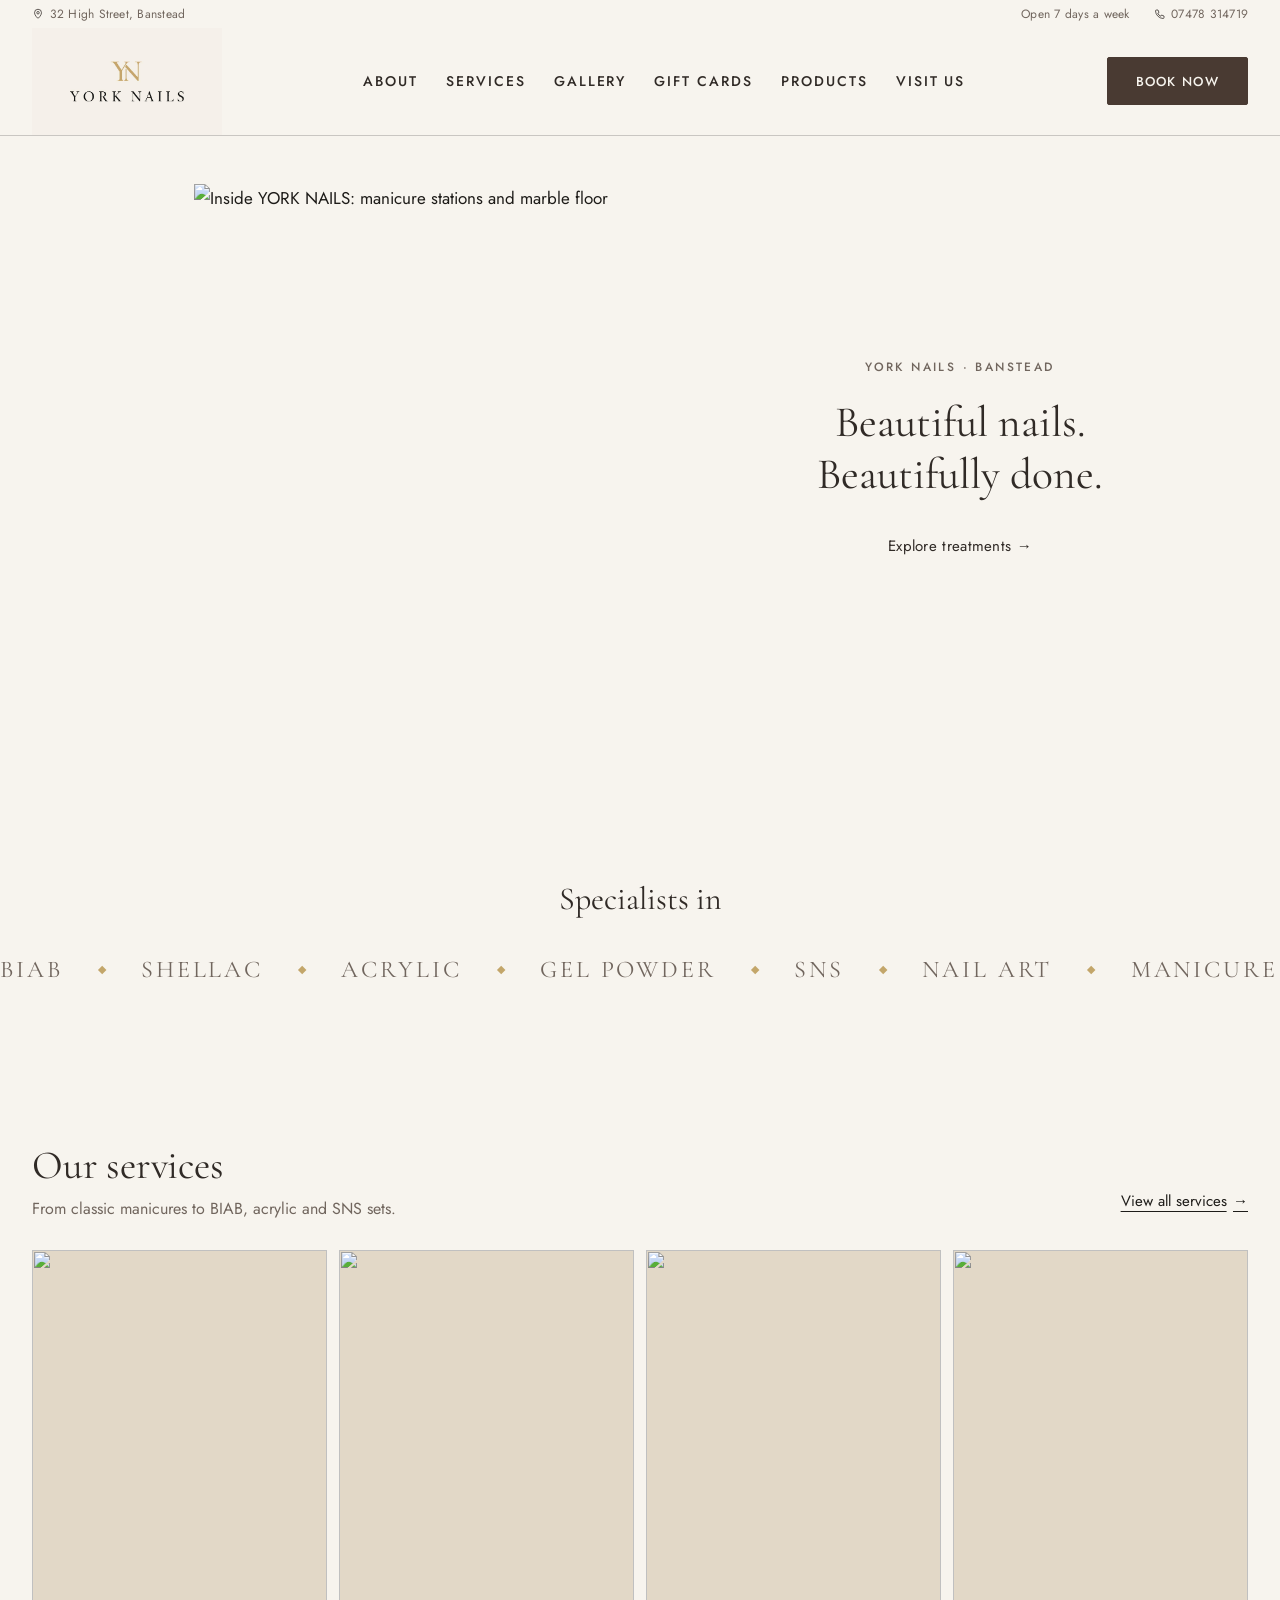
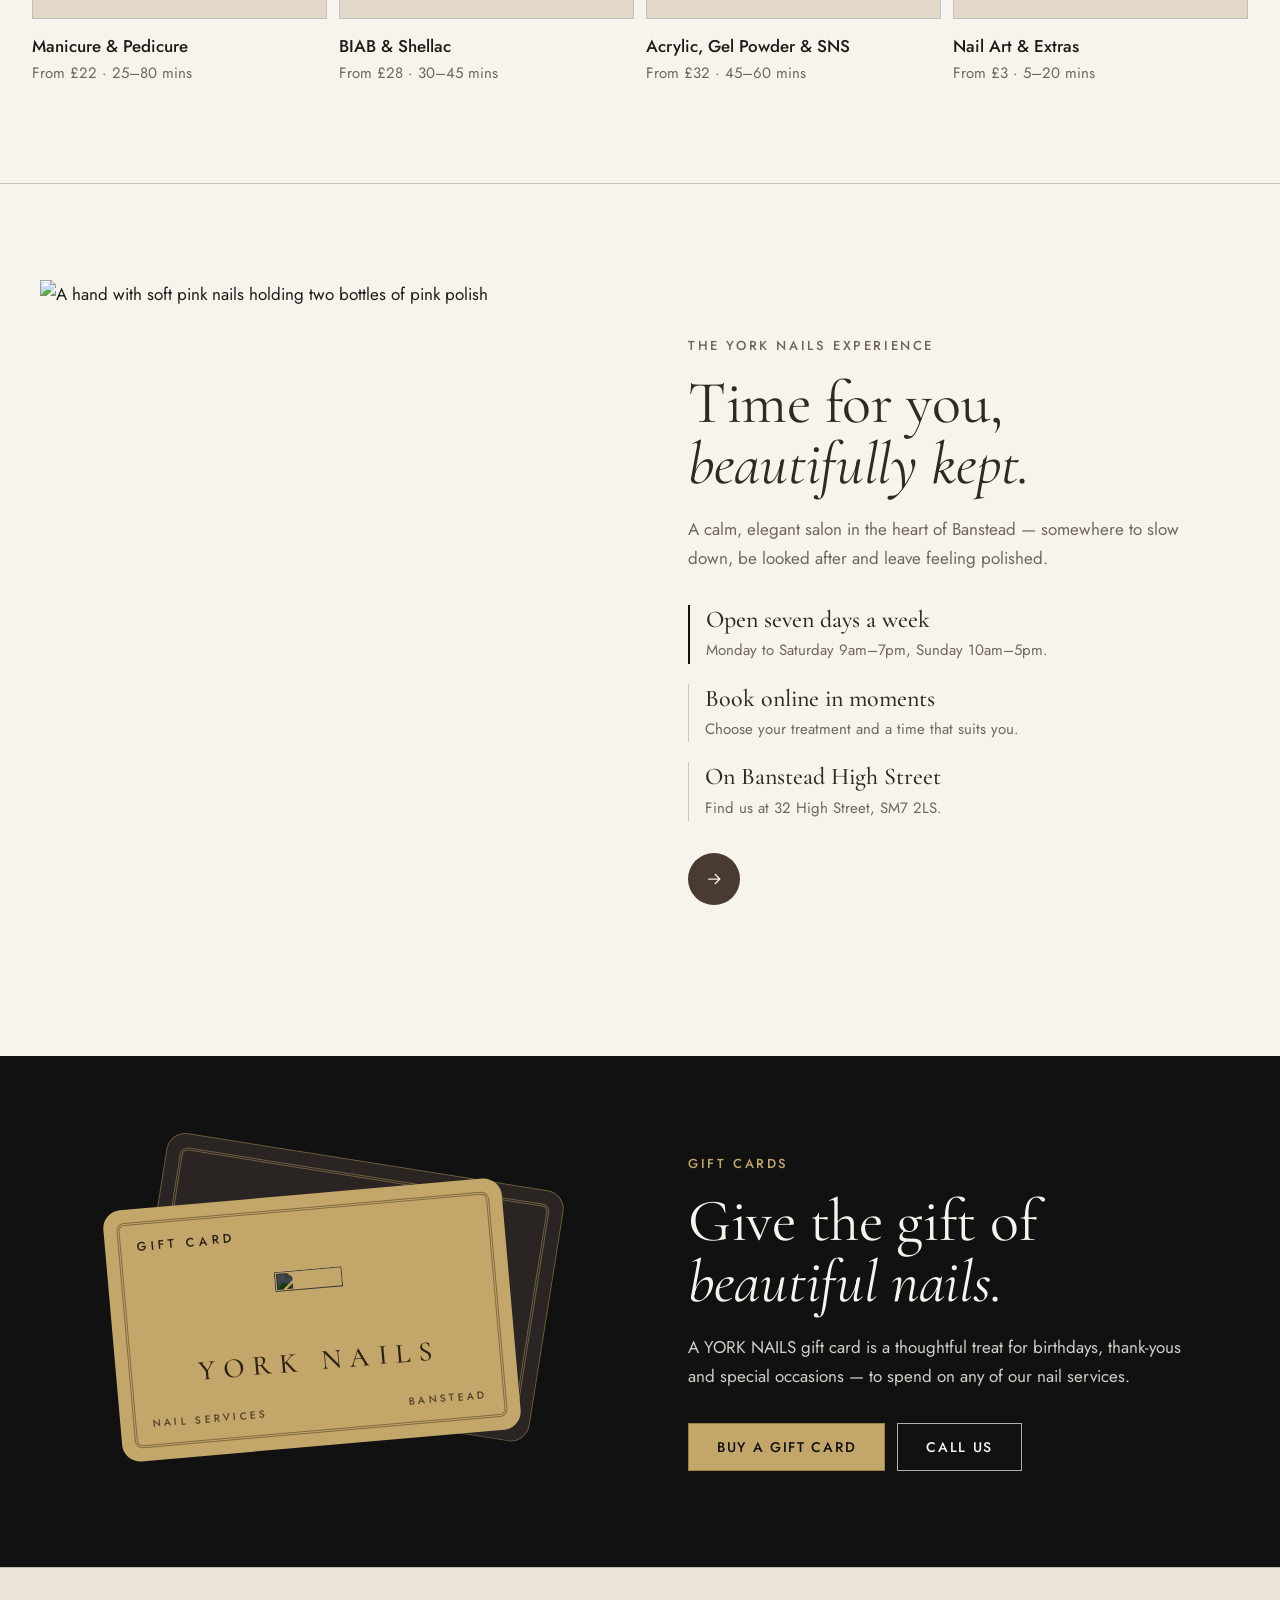
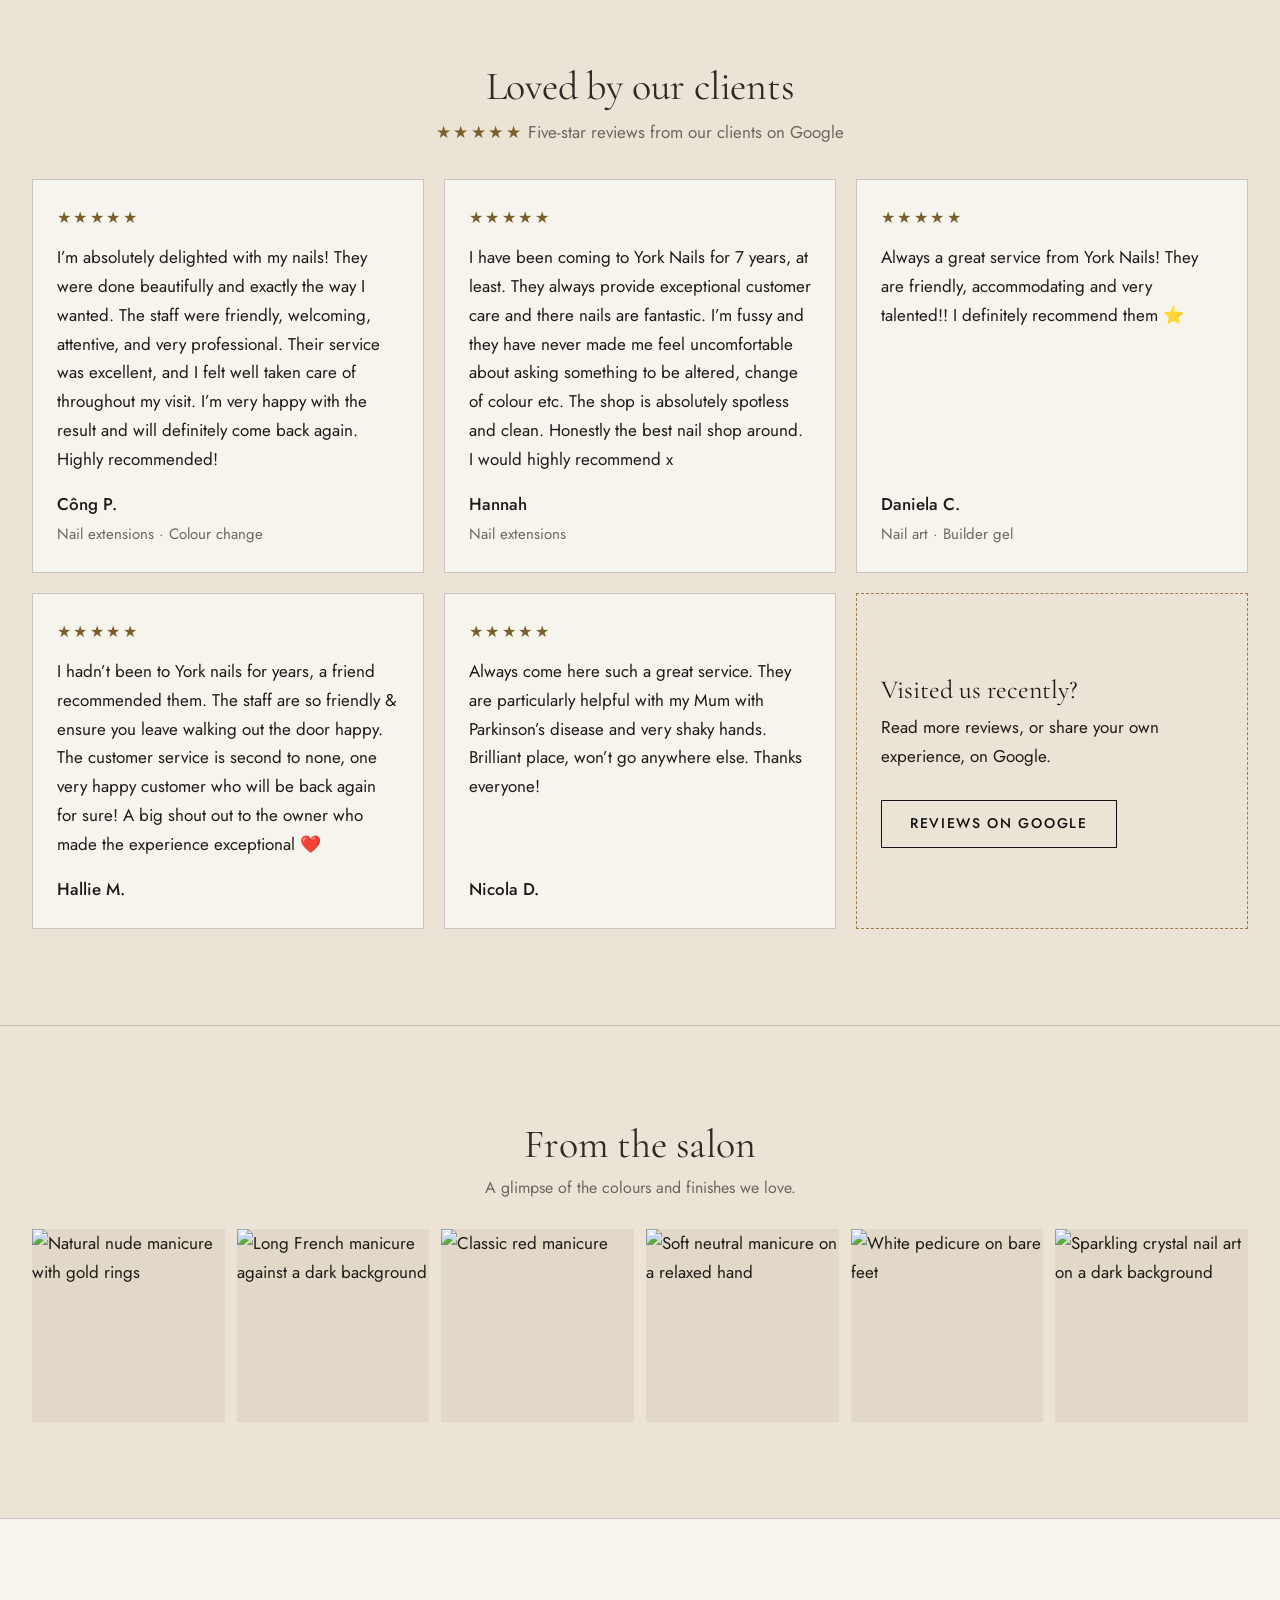
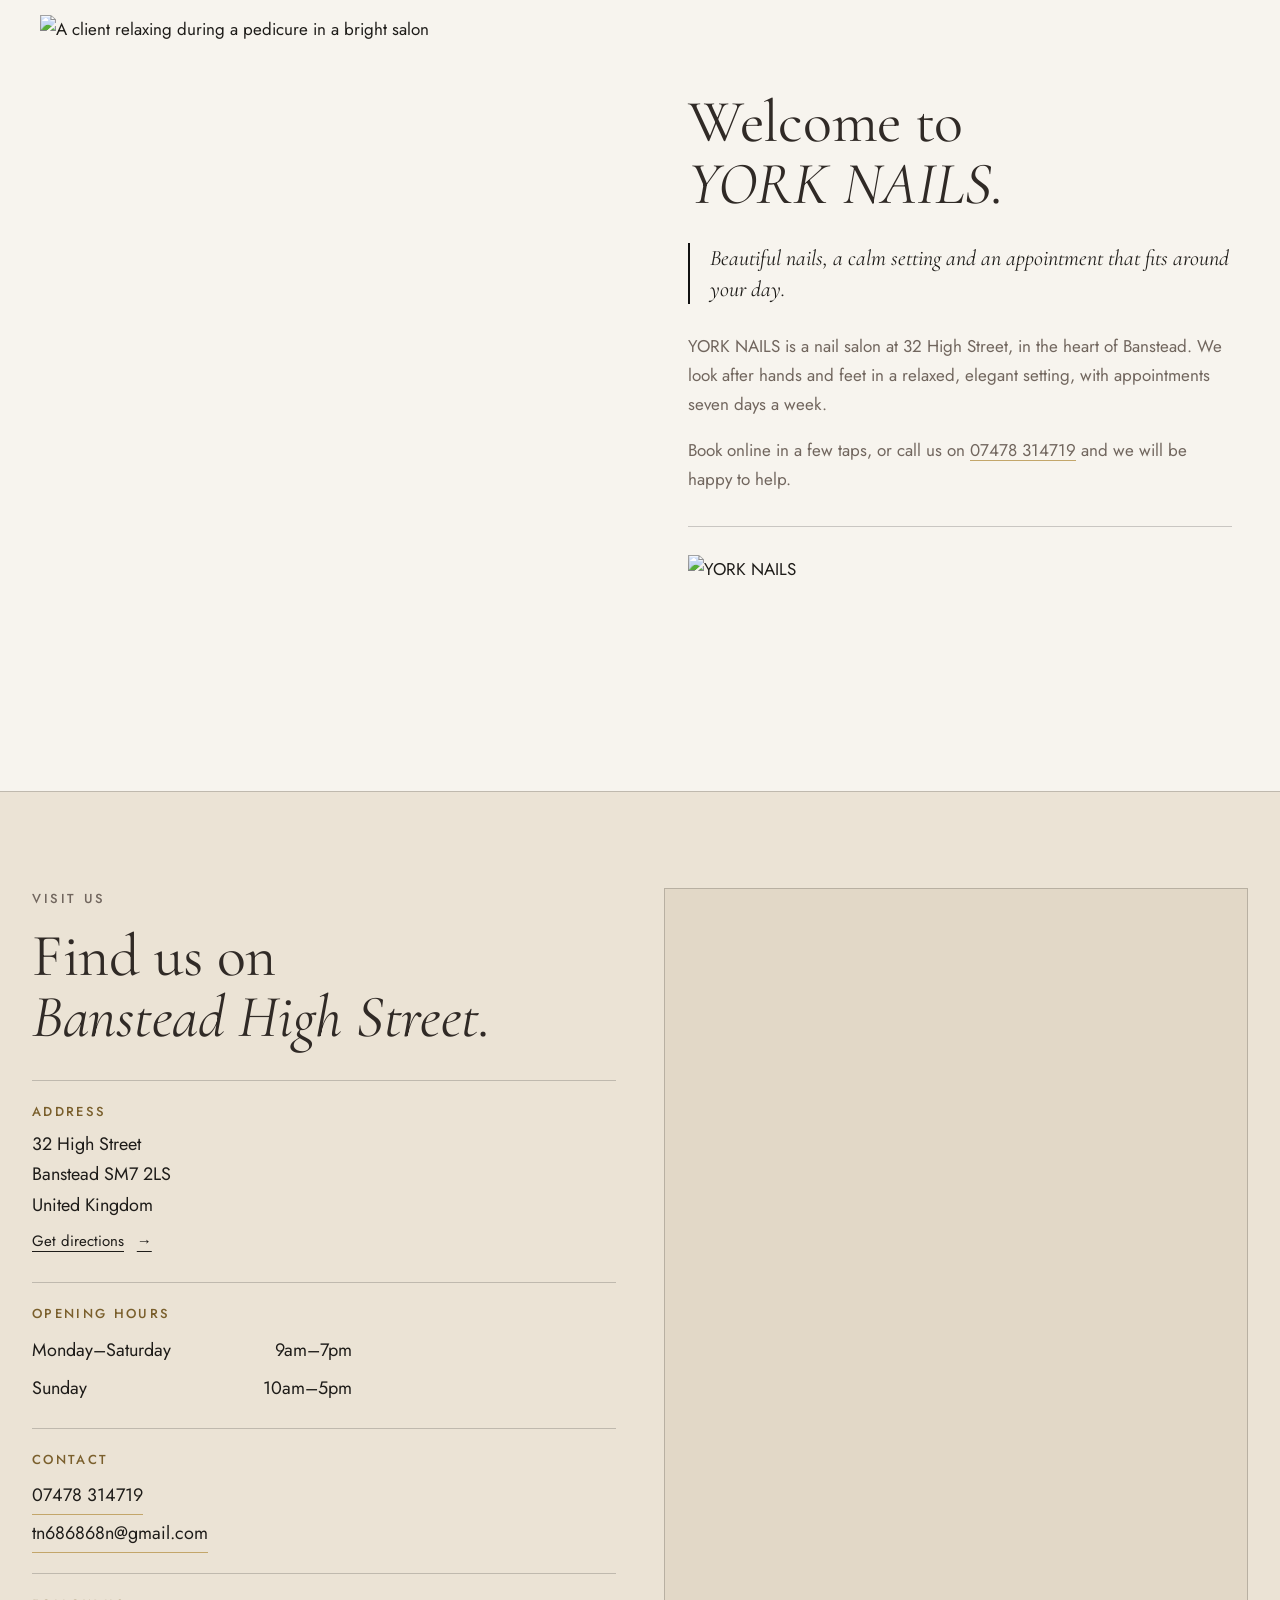
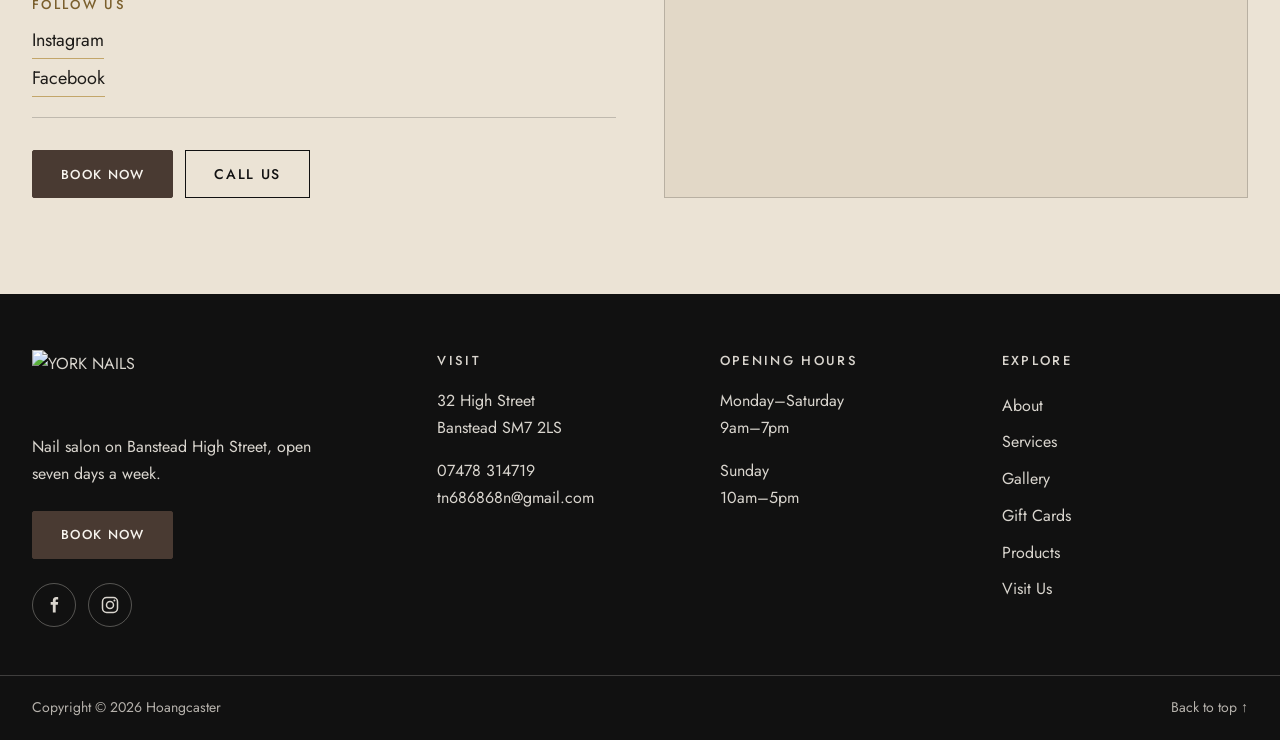
==== index.html @ 39b420d6 "Restyle header and hero to the client's spec - Ivory #F7F4EE background, espresso #493A32 booking bu" ====
﻿<!doctype html>
<!--
  YORK NAILS — single-page website.

  PHOTOS: assets/images/ currently holds licensed stock photos from Pexels
  (see assets/images/CREDITS.md). Swap in the salon's own photos when available
  by keeping the same file names. Run `node tools/check-content.mjs` before publishing.
-->
<html lang="en-GB">
<head>
  <meta charset="utf-8">
  <meta name="viewport" content="width=device-width, initial-scale=1">
  <title>YORK NAILS | Nail Salon in Banstead, Surrey</title>
  <meta name="description" content="YORK NAILS is a nail salon at 32 High Street, Banstead, SM7 2LS. Open seven days a week. Book your appointment online.">
  <meta name="theme-color" content="#f7f4ee">
  <!-- TODO before launch: add <link rel="canonical"> and absolute og:url / og:image once the domain is known. -->
  <meta property="og:type" content="website">
  <meta property="og:title" content="YORK NAILS | Nail Salon in Banstead">
  <meta property="og:description" content="Nail salon at 32 High Street, Banstead. Book your appointment online.">
  <meta property="og:locale" content="en_GB">

  <link rel="icon" href="assets/favicon/favicon.ico" sizes="any">
  <link rel="icon" href="assets/logo/york-nails-monogram.svg" type="image/svg+xml">
  <link rel="apple-touch-icon" href="assets/favicon/apple-touch-icon.png">

  <link rel="preconnect" href="https://fonts.googleapis.com">
  <link rel="preconnect" href="https://fonts.gstatic.com" crossorigin>
  <link rel="stylesheet" href="https://fonts.googleapis.com/css2?family=Cormorant+Garamond:ital,wght@0,400;0,500;1,400;1,500&family=Jost:wght@300;400;500&display=swap">
  <link rel="stylesheet" href="css/styles.css">

  <script type="application/ld+json">
  {
    "@context": "https://schema.org",
    "@type": "NailSalon",
    "name": "YORK NAILS",
    "image": "assets/logo/york-nails-logo-on-dark-1200.png",
    "telephone": "+447478314719",
    "email": "tn686868n@gmail.com",
    "address": {
      "@type": "PostalAddress",
      "streetAddress": "32 High Street",
      "addressLocality": "Banstead",
      "postalCode": "SM7 2LS",
      "addressCountry": "GB"
    },
    "openingHoursSpecification": [
      { "@type": "OpeningHoursSpecification", "dayOfWeek": ["Monday", "Tuesday", "Wednesday", "Thursday", "Friday", "Saturday"], "opens": "09:00", "closes": "19:00" },
      { "@type": "OpeningHoursSpecification", "dayOfWeek": "Sunday", "opens": "10:00", "closes": "17:00" }
    ],
    "potentialAction": {
      "@type": "ReserveAction",
      "target": "https://www.fresha.com/vi/a/york-nails-banstead-32-high-street-cuy1csvs/booking?sl=38qdn16z8&pId=3014288&configToken=38qdn16z8"
    }
  }
  </script>
</head>
<body>
  <a class="skip-link" href="#main">Skip to content</a>

  <!-- Utility bar -->
  <div class="topbar">
    <div class="topbar__inner">
      <a class="topbar__item" href="https://www.google.com/maps/search/?api=1&amp;query=YORK%20NAILS%2C%2032%20High%20Street%2C%20Banstead%20SM7%202LS%2C%20UK" target="_blank" rel="noopener">
        <svg class="icon" viewBox="0 0 24 24" aria-hidden="true"><path d="M12 21s-7-6.2-7-11.5A7 7 0 0 1 19 9.5C19 14.8 12 21 12 21z"/><circle cx="12" cy="9.5" r="2.5"/></svg>
        32 High Street, Banstead<span class="visually-hidden"> (opens Google Maps in a new tab)</span>
      </a>
      <div class="topbar__right">
        <span class="topbar__item topbar__today" data-today>Open 7 days a week</span>
        <a class="topbar__item" href="tel:+447478314719">
          <svg class="icon" viewBox="0 0 24 24" aria-hidden="true"><path d="M5 4h3l2 5-2.5 1.5a11 11 0 0 0 6 6L15 14l5 2v3a2 2 0 0 1-2 2A16 16 0 0 1 3 6a2 2 0 0 1 2-2z"/></svg>
          07478 314719
        </a>
      </div>
    </div>
  </div>

  <header class="header" data-header>
    <div class="header__inner">
      <button class="menu-toggle" type="button" aria-expanded="false" aria-controls="menu" data-menu-toggle>
        <span class="menu-toggle__bars" aria-hidden="true"></span>
        <span class="visually-hidden">Menu</span>
      </button>

      <a class="brand" href="#top" aria-label="YORK NAILS, back to top">
        <span class="brand__logo"><img src="assets/logo/york-nails-logo-original.jpg" alt="" width="1284" height="722"></span>
      </a>

      <nav class="nav" aria-label="Main">
        <ul class="nav__list" role="list">
          <li><a href="#about">About</a></li>
          <li><a href="#services">Services</a></li>
          <li><a href="#gallery">Gallery</a></li>
          <li><a href="#gift-cards">Gift Cards</a></li>
          <li><a href="products.html">Products</a></li>
          <li><a href="#visit">Visit Us</a></li>
        </ul>
      </nav>

      <a class="btn btn--gold header__book" href="https://www.fresha.com/vi/a/york-nails-banstead-32-high-street-cuy1csvs/booking?sl=38qdn16z8&amp;pId=3014288&amp;configToken=38qdn16z8" target="_blank" rel="noopener">Book Now<span class="visually-hidden"> (opens in a new tab)</span></a>

      <a class="header__call" href="tel:+447478314719" aria-label="Call YORK NAILS on 07478 314719">
        <svg class="icon" viewBox="0 0 24 24" aria-hidden="true"><path d="M5 4h3l2 5-2.5 1.5a11 11 0 0 0 6 6L15 14l5 2v3a2 2 0 0 1-2 2A16 16 0 0 1 3 6a2 2 0 0 1 2-2z"/></svg>
      </a>
    </div>

    <!-- Mobile menu drawer -->
    <div class="menu" id="menu" hidden>
      <ul class="menu__list" role="list">
        <li><a href="#about">About</a></li>
        <li><a href="#services">Services</a></li>
        <li><a href="#gallery">Gallery</a></li>
        <li><a href="#gift-cards">Gift Cards</a></li>
        <li><a href="products.html">Products</a></li>
        <li><a href="#visit">Visit Us</a></li>
      </ul>
      <div class="menu__info">
        <p>32 High Street<br>Banstead SM7 2LS</p>
        <p><a href="tel:+447478314719">07478 314719</a><br><a href="mailto:tn686868n@gmail.com">tn686868n@gmail.com</a></p>
      </div>
    </div>
  </header>

  <main id="main">
    <!-- HERO -->
    <section class="hero" id="top" aria-labelledby="hero-title">
      <div class="hero__inner">
        <a class="hero__book" href="https://www.fresha.com/vi/a/york-nails-banstead-32-high-street-cuy1csvs/booking?sl=38qdn16z8&amp;pId=3014288&amp;configToken=38qdn16z8" target="_blank" rel="noopener">Book an appointment<span class="visually-hidden"> (opens in a new tab)</span></a>
        <!-- Client's original photo file, unedited. Shown whole at its own aspect ratio: no crop, no overlay. -->
        <img class="hero__img" src="assets/images/1793807291975_7990155507416141333_g6838048676348541202_4fa96588000d1f2a029875f8940ac0e2.jpg" alt="Inside YORK NAILS: manicure stations and marble floor" width="1536" height="2048" fetchpriority="high">
        <div class="hero__text">
          <p class="hero__kicker">YORK NAILS &middot; Banstead</p>
          <h1 class="hero__title" id="hero-title">Beautiful nails.<br>Beautifully done.</h1>
          <a class="hero__explore" href="services.html">Explore treatments <span aria-hidden="true">&rarr;</span></a>
        </div>
      </div>
    </section>

    <!-- SPECIALISTS IN — press-style strip listing the salon's real treatments.
         If the salon gains genuine press coverage, this can become "As seen in"
         with the publications' names or logos. -->
    <section class="press" aria-labelledby="press-title">
      <div class="press__inner">
        <h2 class="press__title" id="press-title">Specialists in</h2>
        <div class="marquee">
          <div class="marquee__track">
            <ul class="press__list" role="list">
            <li class="press__item">BIAB</li>
            <li class="press__item">Shellac</li>
            <li class="press__item">Acrylic</li>
            <li class="press__item">Gel Powder</li>
            <li class="press__item">SNS</li>
            <li class="press__item">Nail Art</li>
            <li class="press__item">Manicure</li>
            <li class="press__item">Pedicure</li>
            </ul>
            <!-- duplicate for a seamless loop; hidden from screen readers -->
            <ul class="press__list" role="list" aria-hidden="true">
            <li class="press__item">BIAB</li>
            <li class="press__item">Shellac</li>
            <li class="press__item">Acrylic</li>
            <li class="press__item">Gel Powder</li>
            <li class="press__item">SNS</li>
            <li class="press__item">Nail Art</li>
            <li class="press__item">Manicure</li>
            <li class="press__item">Pedicure</li>
            </ul>
          </div>
        </div>
      </div>
    </section>

    <!-- SERVICES — category cards; the full price list lives on services.html -->
    <section class="section services" id="services" aria-labelledby="services-title">
      <div class="container">
        <div class="section-bar">
          <div>
            <h2 class="h2" id="services-title">Our services</h2>
            <p class="section-bar__sub">From classic manicures to BIAB, acrylic and SNS sets.</p>
          </div>
          <a class="arrow-link section-bar__link" href="services.html">View all services <span aria-hidden="true">&rarr;</span></a>
        </div>

        <div class="carousel" data-carousel>
          <button class="carousel__btn carousel__btn--prev" type="button" aria-label="Previous services" data-prev>
            <svg viewBox="0 0 24 24" aria-hidden="true"><path d="M15 6l-6 6 6 6"/></svg>
          </button>
          <ul class="cards" role="list" data-track>
            <li class="card">
              <a class="card__link" href="services.html#prices-manicure-pedicure">
                <span class="card__media"><img src="assets/images/service-manicure-pedicure.jpg" alt="" width="800" height="1000" loading="lazy"></span>
                <span class="card__title">Manicure &amp; Pedicure</span>
                <span class="card__meta">From £22 · 25–80 mins</span>
              </a>
            </li>
            <li class="card">
              <a class="card__link" href="services.html#prices-biab">
                <span class="card__media"><img src="assets/images/service-biab-shellac.jpg" alt="" width="800" height="1000" loading="lazy"></span>
                <span class="card__title">BIAB &amp; Shellac</span>
                <span class="card__meta">From £28 · 30–45 mins</span>
              </a>
            </li>
            <li class="card">
              <a class="card__link" href="services.html#prices-full-sets">
                <span class="card__media"><img src="assets/images/service-extensions.jpg" alt="" width="800" height="1000" loading="lazy"></span>
                <span class="card__title">Acrylic, Gel Powder &amp; SNS</span>
                <span class="card__meta">From £32 · 45–60 mins</span>
              </a>
            </li>
            <li class="card">
              <a class="card__link" href="services.html#prices-extras">
                <span class="card__media"><img src="assets/images/service-nail-art.jpg" alt="" width="800" height="1000" loading="lazy"></span>
                <span class="card__title">Nail Art &amp; Extras</span>
                <span class="card__meta">From £3 · 5–20 mins</span>
              </a>
            </li>
          </ul>
          <button class="carousel__btn carousel__btn--next" type="button" aria-label="Next services" data-next>
            <svg viewBox="0 0 24 24" aria-hidden="true"><path d="M9 6l6 6-6 6"/></svg>
          </button>
        </div>

        <a class="btn btn--outline services__all" href="services.html">View all services &rarr;</a>

      </div>
    </section>

    <!-- FEATURE — only statements backed by the salon's own details -->
    <section class="section feature" aria-labelledby="feature-title">
      <div class="container feature__grid">
        <div class="feature__media">
          <img src="assets/images/feature.jpg" alt="A hand with soft pink nails holding two bottles of pink polish" width="1000" height="1250" loading="lazy">
        </div>
        <div class="feature__text">
          <p class="eyebrow">The YORK NAILS experience</p>
          <h2 class="h2 h2--lg" id="feature-title">Time for you,<br><em>beautifully kept.</em></h2>
          <p class="feature__lede">A calm, elegant salon in the heart of Banstead &mdash; somewhere to slow down, be looked after and leave feeling polished.</p>
          <ul class="points" role="list">
            <li>
              <h3>Open seven days a week</h3>
              <p>Monday to Saturday 9am&ndash;7pm, Sunday 10am&ndash;5pm.</p>
            </li>
            <li>
              <h3>Book online in moments</h3>
              <p>Choose your treatment and a time that suits you.</p>
            </li>
            <li>
              <h3>On Banstead High Street</h3>
              <p>Find us at 32 High Street, SM7 2LS.</p>
            </li>
          </ul>
          <a class="round-btn" href="https://www.fresha.com/vi/a/york-nails-banstead-32-high-street-cuy1csvs/booking?sl=38qdn16z8&amp;pId=3014288&amp;configToken=38qdn16z8" target="_blank" rel="noopener" aria-label="Book now (opens in a new tab)">
            <svg viewBox="0 0 24 24" aria-hidden="true"><path d="M5 12h14M13 6l6 6-6 6"/></svg>
          </a>
        </div>
      </div>
    </section>

    <!-- GIFT CARDS — sold online through the booking company.
         GIFT CARD LINK: when the URL is ready, replace href="#gift-cards" on the
         "Buy a Gift Card" button below, remove data-giftcard-pending and add
         target="_blank" rel="noopener" plus the "(opens in a new tab)" span. -->
    <section class="section gift" id="gift-cards" aria-labelledby="gift-title">
      <div class="container gift__grid">
        <div class="gift__media" aria-hidden="true">
          <div class="gift__stack">
            <div class="gift-card gift-card--back">
              <img class="gift-card__mono" src="assets/logo/york-nails-monogram.svg" alt="" width="56" height="56" loading="lazy">
            </div>
            <div class="gift-card gift-card--front">
              <span class="gift-card__label">Gift Card</span>
              <span class="gift-card__centre">
                <img class="gift-card__mono" src="assets/logo/york-nails-monogram.svg" alt="" width="56" height="56" loading="lazy">
                <span class="gift-card__brand">YORK NAILS</span>
              </span>
              <span class="gift-card__foot"><span>Nail services</span><span>Banstead</span></span>
              <span class="gift-card__sheen"></span>
            </div>
          </div>
        </div>
        <div class="gift__text">
          <p class="eyebrow">Gift cards</p>
          <h2 class="h2 h2--lg" id="gift-title">Give the gift of<br><em>beautiful nails.</em></h2>
          <p class="gift__lede">A YORK NAILS gift card is a thoughtful treat for birthdays, thank-yous and special occasions &mdash; to spend on any of our nail services.</p>
          <div class="gift__actions">
            <a class="btn btn--gold" href="#gift-cards" data-giftcard-pending>Buy a Gift Card</a>
            <a class="btn btn--outline" href="tel:+447478314719">Call Us</a>
          </div>
        </div>
      </div>
    </section>

    <!-- LOVED BY OUR CLIENTS — real Google reviews supplied by the salon
         (shown verbatim; first name + initial). Add or swap cards as new
         reviews come in. -->
    <section class="section reviews" aria-labelledby="reviews-title">
      <div class="container">
        <div class="reviews__head">
          <h2 class="h2" id="reviews-title">Loved by our clients</h2>
          <p class="reviews__summary"><span aria-hidden="true">&#9733;&#9733;&#9733;&#9733;&#9733;</span> Five-star reviews from our clients on Google</p>
        </div>
        <ul class="reviews__grid" role="list">
          <li class="review">
            <p class="review__stars"><span aria-hidden="true">&#9733;&#9733;&#9733;&#9733;&#9733;</span><span class="visually-hidden">5 out of 5 stars</span></p>
            <blockquote class="review__text"><p>I&rsquo;m absolutely delighted with my nails! They were done beautifully and exactly the way I wanted. The staff were friendly, welcoming, attentive, and very professional. Their service was excellent, and I felt well taken care of throughout my visit. I&rsquo;m very happy with the result and will definitely come back again. Highly recommended!</p></blockquote>
            <p class="review__name">C&ocirc;ng P.</p>
            <p class="review__meta">Nail extensions &middot; Colour change</p>
          </li>
          <li class="review">
            <p class="review__stars"><span aria-hidden="true">&#9733;&#9733;&#9733;&#9733;&#9733;</span><span class="visually-hidden">5 out of 5 stars</span></p>
            <blockquote class="review__text"><p>I have been coming to York Nails for 7 years, at least. They always provide exceptional customer care and there nails are fantastic. I&rsquo;m fussy and they have never made me feel uncomfortable about asking something to be altered, change of colour etc. The shop is absolutely spotless and clean. Honestly the best nail shop around. I would highly recommend x</p></blockquote>
            <p class="review__name">Hannah</p>
            <p class="review__meta">Nail extensions</p>
          </li>
          <li class="review">
            <p class="review__stars"><span aria-hidden="true">&#9733;&#9733;&#9733;&#9733;&#9733;</span><span class="visually-hidden">5 out of 5 stars</span></p>
            <blockquote class="review__text"><p>Always a great service from York Nails! They are friendly, accommodating and very talented!! I definitely recommend them &#11088;</p></blockquote>
            <p class="review__name">Daniela C.</p>
            <p class="review__meta">Nail art &middot; Builder gel</p>
          </li>
          <li class="review">
            <p class="review__stars"><span aria-hidden="true">&#9733;&#9733;&#9733;&#9733;&#9733;</span><span class="visually-hidden">5 out of 5 stars</span></p>
            <blockquote class="review__text"><p>I hadn&rsquo;t been to York nails for years, a friend recommended them. The staff are so friendly &amp; ensure you leave walking out the door happy. The customer service is second to none, one very happy customer who will be back again for sure! A big shout out to the owner who made the experience exceptional &#10084;&#65039;</p></blockquote>
            <p class="review__name">Hallie M.</p>
          </li>
          <li class="review">
            <p class="review__stars"><span aria-hidden="true">&#9733;&#9733;&#9733;&#9733;&#9733;</span><span class="visually-hidden">5 out of 5 stars</span></p>
            <blockquote class="review__text"><p>Always come here such a great service. They are particularly helpful with my Mum with Parkinson&rsquo;s disease and very shaky hands. Brilliant place, won&rsquo;t go anywhere else. Thanks everyone!</p></blockquote>
            <p class="review__name">Nicola D.</p>
          </li>
          <li class="review review--more">
            <p class="review__more-title">Visited us recently?</p>
            <p>Read more reviews, or share your own experience, on Google.</p>
            <a class="btn btn--outline" href="https://www.google.com/maps/search/?api=1&amp;query=YORK%20NAILS%2C%2032%20High%20Street%2C%20Banstead%20SM7%202LS" target="_blank" rel="noopener">Reviews on Google<span class="visually-hidden"> (opens in a new tab)</span></a>
          </li>
        </ul>
      </div>
    </section>

    <!-- GALLERY — demo photos; replace with the salon's own work -->
    <section class="section gallery" id="gallery" aria-labelledby="gallery-title">
      <div class="container">
        <div class="section-bar section-bar--center">
          <div>
            <h2 class="h2" id="gallery-title">From the salon</h2>
            <p class="section-bar__sub">A glimpse of the colours and finishes we love.</p>
          </div>
        </div>
        <ul class="gallery__grid" role="list">
          <li><img src="assets/images/gallery-1.jpg" alt="Natural nude manicure with gold rings" width="800" height="800" loading="lazy"></li>
          <li><img src="assets/images/gallery-2.jpg" alt="Long French manicure against a dark background" width="800" height="800" loading="lazy"></li>
          <li><img src="assets/images/gallery-3.jpg" alt="Classic red manicure" width="800" height="800" loading="lazy"></li>
          <li><img src="assets/images/gallery-4.jpg" alt="Soft neutral manicure on a relaxed hand" width="800" height="800" loading="lazy"></li>
          <li><img src="assets/images/gallery-5.jpg" alt="White pedicure on bare feet" width="800" height="800" loading="lazy"></li>
          <li><img src="assets/images/gallery-6.jpg" alt="Sparkling crystal nail art on a dark background" width="800" height="800" loading="lazy"></li>
        </ul>
      </div>
    </section>

    <!-- ABOUT — keep factual; replace with client-approved copy when available -->
    <section class="section about" id="about" aria-labelledby="about-title">
      <div class="container about__grid">
        <div class="about__media">
          <img src="assets/images/about.jpg" alt="A client relaxing during a pedicure in a bright salon" width="1000" height="1250" loading="lazy">
        </div>
        <div class="about__text">
          <h2 class="h2 h2--lg" id="about-title">Welcome to<br><em>YORK NAILS.</em></h2>
          <p class="about__quote">Beautiful nails, a calm setting and an appointment that fits around your day.</p>
          <p>YORK NAILS is a nail salon at 32 High Street, in the heart of Banstead. We look after hands and feet in a relaxed, elegant setting, with appointments seven days a week.</p>
          <p>Book online in a few taps, or call us on <a href="tel:+447478314719">07478 314719</a> and we will be happy to help.</p>
          <div class="about__sign">
            <img src="assets/logo/york-nails-logo-on-light.svg" alt="YORK NAILS" width="180" height="70" loading="lazy">
          </div>
        </div>
      </div>
    </section>

    <!-- VISIT US -->
    <section class="section visit" id="visit" aria-labelledby="visit-title">
      <div class="container visit__grid">
        <div class="visit__info">
          <p class="eyebrow">Visit us</p>
          <h2 class="h2 h2--lg" id="visit-title">Find us on<br><em>Banstead High Street.</em></h2>

          <dl class="visit__list">
            <div>
              <dt>Address</dt>
              <dd>
                <address>32 High Street<br>Banstead SM7 2LS<br>United Kingdom</address>
                <a class="arrow-link" href="https://www.google.com/maps/search/?api=1&amp;query=YORK%20NAILS%2C%2032%20High%20Street%2C%20Banstead%20SM7%202LS%2C%20UK" target="_blank" rel="noopener">Get directions<span class="visually-hidden"> (opens Google Maps in a new tab)</span> <span aria-hidden="true">&rarr;</span></a>
              </dd>
            </div>
            <div>
              <dt>Opening hours</dt>
              <dd>
                <table class="hours">
                  <caption class="visually-hidden">Opening hours</caption>
                  <tbody>
                    <tr><th scope="row">Monday&ndash;Saturday</th><td>9am&ndash;7pm</td></tr>
                    <tr><th scope="row">Sunday</th><td>10am&ndash;5pm</td></tr>
                  </tbody>
                </table>
              </dd>
            </div>
            <div>
              <dt>Contact</dt>
              <dd>
                <a href="tel:+447478314719">07478 314719</a><br>
                <a href="mailto:tn686868n@gmail.com">tn686868n@gmail.com</a>
              </dd>
            </div>
            <div>
              <dt>Follow us</dt>
              <dd>
                <a href="https://www.instagram.com/yorknailsbanstead/" target="_blank" rel="noopener">Instagram<span class="visually-hidden"> (opens in a new tab)</span></a><br>
                <a href="https://www.facebook.com/share/1ACVGnCfPV/" target="_blank" rel="noopener">Facebook<span class="visually-hidden"> (opens in a new tab)</span></a>
              </dd>
            </div>
          </dl>

          <div class="visit__actions">
            <a class="btn btn--dark" href="https://www.fresha.com/vi/a/york-nails-banstead-32-high-street-cuy1csvs/booking?sl=38qdn16z8&amp;pId=3014288&amp;configToken=38qdn16z8" target="_blank" rel="noopener">Book Now<span class="visually-hidden"> (opens in a new tab)</span></a>
            <a class="btn btn--outline" href="tel:+447478314719">Call Us</a>
          </div>
        </div>

        <div class="visit__map">
          <iframe title="Map showing YORK NAILS, 32 High Street, Banstead SM7 2LS" src="https://www.google.com/maps?q=32+High+Street,+Banstead+SM7+2LS,+UK&amp;z=16&amp;output=embed" loading="lazy" referrerpolicy="no-referrer-when-downgrade" allowfullscreen></iframe>
        </div>
      </div>
    </section>
  </main>

  <footer class="footer">
    <div class="container footer__grid">
      <div class="footer__brand">
        <img src="assets/logo/york-nails-logo-on-dark.svg" alt="YORK NAILS" width="200" height="78" loading="lazy">
        <p>Nail salon on Banstead High Street, open seven days a week.</p>
        <a class="btn btn--gold" href="https://www.fresha.com/vi/a/york-nails-banstead-32-high-street-cuy1csvs/booking?sl=38qdn16z8&amp;pId=3014288&amp;configToken=38qdn16z8" target="_blank" rel="noopener">Book Now<span class="visually-hidden"> (opens in a new tab)</span></a>
        <ul class="social" role="list">
          <li><a href="https://www.facebook.com/share/1ACVGnCfPV/" target="_blank" rel="noopener" aria-label="Facebook (opens in a new tab)"><svg viewBox="0 0 24 24" aria-hidden="true"><path d="M14 8.5V6.8c0-.8.2-1.3 1.4-1.3H17V2.6c-.3 0-1.3-.1-2.4-.1-2.4 0-4 1.5-4 4.1v1.9H8v3.2h2.6V21H14v-9.3h2.6l.4-3.2H14z"/></svg></a></li>
          <li><a href="https://www.instagram.com/yorknailsbanstead/" target="_blank" rel="noopener" aria-label="Instagram (opens in a new tab)"><svg viewBox="0 0 24 24" aria-hidden="true"><rect x="3" y="3" width="18" height="18" rx="5" fill="none" stroke="currentColor" stroke-width="1.8"/><circle cx="12" cy="12" r="4.2" fill="none" stroke="currentColor" stroke-width="1.8"/><circle cx="17.3" cy="6.7" r="1.2"/></svg></a></li>
        </ul>
      </div>
      <div>
        <h2 class="footer__h">Visit</h2>
        <p>32 High Street<br>Banstead SM7 2LS</p>
        <p><a href="tel:+447478314719">07478 314719</a><br><a href="mailto:tn686868n@gmail.com">tn686868n@gmail.com</a></p>
      </div>
      <div>
        <h2 class="footer__h">Opening hours</h2>
        <p>Monday&ndash;Saturday<br>9am&ndash;7pm</p>
        <p>Sunday<br>10am&ndash;5pm</p>
      </div>
      <nav aria-label="Footer">
        <h2 class="footer__h">Explore</h2>
        <ul role="list">
          <li><a href="#about">About</a></li>
          <li><a href="#services">Services</a></li>
          <li><a href="#gallery">Gallery</a></li>
          <li><a href="#gift-cards">Gift Cards</a></li>
          <li><a href="products.html">Products</a></li>
          <li><a href="#visit">Visit Us</a></li>
        </ul>
      </nav>
    </div>
    <div class="container footer__base">
      <p>Copyright &copy; <span data-year>2026</span> Hoangcaster</p>
      <a href="#top">Back to top &uarr;</a>
    </div>
  </footer>

  <script src="js/main.js" defer></script>
</body>
</html>
---- css/styles.css ----
/* YORK NAILS — styles
   Palette from the logo: charcoal, ivory/cream, champagne gold.
   Mobile-first; breakpoints at 48em (768px) and 64em (1024px). */

:root {
  --charcoal: #111111;
  --charcoal-2: #1a1917;
  --cream: #ebe3d5;         /* alternate section background */
  --cream-2: #e2d8c7;
  --paper: #f7f4ee;         /* main ivory background (client-approved) */
  --ivory: #f7f4ee;
  --espresso: #493a32;      /* booking button */
  --heading: #302a26;       /* headings and icons */
  --muted: #71665e;         /* secondary text */
  --gold-hair: rgba(195, 166, 106, .55);
  --gold: #c3a66a;
  --gold-soft: #e9dcc0;      /* light champagne for button backgrounds */
  --gold-deep: #7a5f2c;      /* gold for small text on cream (AA contrast) */
  --ink: #1e1c19;
  --ink-soft: #71665e;      /* secondary text (client-approved) */
  --line: rgba(17, 17, 17, 0.2);
  --gold-line: #9c7f45;     /* button edge: visible on cream (≥ 3:1) */

  --serif: "Cormorant Garamond", Garamond, "Times New Roman", serif;
  --sans: "Jost", "Helvetica Neue", Arial, sans-serif;

  --gutter: 1.25rem;        /* 20px side margins on phones */
  --max: 90rem;
  --ease: cubic-bezier(.2, .7, .2, 1);
}

*, *::before, *::after { box-sizing: border-box; }

html { -webkit-text-size-adjust: 100%; scroll-behavior: smooth; }

body {
  margin: 0;
  background: var(--paper);
  color: var(--ink);
  font-family: var(--sans);
  font-weight: 400;
  font-size: 1.0625rem;     /* 17px base — comfortable for older readers */
  line-height: 1.7;
  overflow-x: hidden;
}

img { display: block; max-width: 100%; height: auto; }
a { color: inherit; }
button { font-family: inherit; }
p { margin: 0 0 1em; }
h1, h2, h3 { margin: 0; font-weight: 400; color: var(--heading); }
.gift :is(h1, h2, h3), .footer :is(h1, h2, h3) { color: inherit; }
ul[role="list"] { list-style: none; margin: 0; padding: 0; }
[hidden] { display: none !important; }

:focus-visible { outline: 3px solid var(--gold-deep); outline-offset: 3px; }

.visually-hidden {
  position: absolute !important;
  width: 1px; height: 1px; padding: 0; margin: -1px;
  overflow: hidden; clip: rect(0 0 0 0); white-space: nowrap; border: 0;
}
.skip-link {
  position: absolute; left: 1rem; top: -4rem; z-index: 100;
  background: var(--charcoal); color: var(--ivory);
  padding: .75rem 1rem; text-decoration: none;
}
.skip-link:focus { top: .5rem; }

.container { width: 100%; max-width: var(--max); margin-inline: auto; padding-inline: var(--gutter); }
.icon { width: 1rem; height: 1rem; fill: none; stroke: currentColor; stroke-width: 1.5; flex: none; }

/* ---------- Type ---------- */

.h2 {
  font-family: var(--serif);
  font-weight: 400;
  font-size: clamp(1.875rem, 5vw, 2.5rem);
  line-height: 1.1;
  letter-spacing: -.005em;
}
.h2--lg { font-size: clamp(2.375rem, 7vw, 3.75rem); line-height: 1.02; }
.h2 em, .hero__title em { font-style: italic; }

.eyebrow {
  margin: 0 0 1rem;
  font-size: .8125rem; font-weight: 500;
  letter-spacing: .2em; text-transform: uppercase;
  color: var(--ink-soft);
}

.arrow-link {
  display: inline-flex; gap: .4rem; align-items: center;
  padding-block: .5rem;
  font-size: .9375rem;
  text-decoration: underline; text-underline-offset: .3em; text-decoration-thickness: 1px;
}
.arrow-link:hover { color: var(--gold-deep); }

/* ---------- Buttons ---------- */

.btn {
  display: inline-flex; align-items: center; justify-content: center;
  min-height: 3rem;
  padding: .75rem 1.75rem;
  border: 1px solid transparent;
  font-family: var(--sans);
  font-size: .875rem; font-weight: 500;
  letter-spacing: .12em; text-transform: uppercase;
  text-decoration: none; white-space: nowrap; line-height: 1.2;
  cursor: pointer;
  transition: background-color .25s var(--ease), color .25s var(--ease), border-color .25s var(--ease);
}
.btn--gold { background: var(--gold); border-color: var(--gold-line); color: var(--charcoal); }
.btn--gold:hover { background: #d1b77e; }
.btn--dark { background: var(--charcoal); color: var(--ivory); }
.btn--dark:hover { background: #33302c; }
.btn--outline { border-color: var(--charcoal); color: var(--charcoal); background: transparent; }
.btn--outline:hover { background: var(--charcoal); color: var(--ivory); }
/* Booking buttons (anything linking to Fresha) */
.btn[href*="fresha.com"] {
  background: var(--espresso); border-color: var(--espresso); color: var(--paper);
  border-radius: 2px; font-size: .8125rem; letter-spacing: .1em;
}
.btn[href*="fresha.com"]:hover { background: #3a2e28; border-color: #3a2e28; }
.round-btn[href*="fresha.com"] { background: var(--espresso); color: var(--paper); }
.round-btn[href*="fresha.com"]:hover { background: #3a2e28; }

/* Pill button with round icon (hero) */
.pill {
  display: inline-flex; align-items: center; gap: 1rem;
  min-height: 3.25rem;
  padding: .45rem .5rem .45rem 1.5rem;
  background: rgba(17, 17, 17, .7);
  border: 1px solid rgba(245, 240, 232, .25);
  backdrop-filter: blur(6px);
  color: var(--ivory);
  font-size: .875rem; font-weight: 500; letter-spacing: .12em; text-transform: uppercase;
  text-decoration: none;
  transition: background-color .25s var(--ease);
}
.pill:hover { background: rgba(17, 17, 17, .8); }
.pill__icon {
  width: 2rem; height: 2rem; border-radius: 50%;
  display: grid; place-items: center;
  background: var(--ivory); color: var(--charcoal);
}
.pill__icon svg { width: 1rem; height: 1rem; fill: none; stroke: currentColor; stroke-width: 1.8; }

/* Round arrow button (feature) */
.round-btn {
  width: 3.25rem; height: 3.25rem; border-radius: 50%;
  display: grid; place-items: center;
  background: var(--gold); color: var(--charcoal);
  transition: background-color .25s var(--ease), transform .25s var(--ease);
}
.round-btn:hover { background: #d1b77e; transform: translateX(3px); }
.round-btn svg { width: 1.25rem; height: 1.25rem; fill: none; stroke: currentColor; stroke-width: 1.5; }

/* ---------- Top bar ---------- */

.topbar { background: var(--paper); font-size: .75rem; line-height: 1; color: var(--muted); }
.topbar .icon { color: var(--heading); width: .75rem; height: .75rem; }
.topbar__inner {
  max-width: var(--max); margin-inline: auto;
  padding: 0 var(--gutter);
  height: 1.75rem;           /* 28px */
  display: flex; align-items: center; justify-content: center; gap: 1rem;
}
.topbar__right { display: flex; align-items: center; gap: 1.5rem; }
.topbar__item { display: inline-flex; align-items: center; gap: .35rem; text-decoration: none; letter-spacing: .02em; }
a.topbar__item:hover { color: var(--heading); }
.topbar__today, .topbar__right a { display: none; }
@media (max-width: 47.99em) { .topbar__item > .icon { display: none; } }

/* ---------- Header ---------- */

.header {
  position: sticky; top: 0; z-index: 50;
  background: var(--paper);
  color: var(--heading);
}
.header__inner {
  max-width: var(--max); margin-inline: auto;
  padding: 0 var(--gutter);
  min-height: 4.5rem;        /* 72px; grows to fit the full logo file */
  display: grid;
  grid-template-columns: 2.75rem 1fr 2.75rem;
  align-items: center;
}
/* Logo: the client's original JPG shown whole and unedited (1284x722), 190px wide, own ratio. */
.brand { justify-self: center; display: flex; align-items: center; text-decoration: none; }
.brand__logo { display: block; width: 11.875rem; }
.brand__logo img { display: block; width: 100%; height: auto; }

.nav, .header__book { display: none; }

.header__call {
  width: 2.75rem; height: 2.75rem;
  display: grid; place-items: center;
  justify-self: end;
}
.header__call { color: var(--heading); margin-right: -.6rem; }
/* 22px icons; stroke scaled so it renders 1.5px, matching the menu bars. */
.header__call .icon { width: 1.375rem; height: 1.375rem; stroke-width: 1.64; }

.menu-toggle {
  width: 2.75rem; height: 2.75rem;
  display: grid; place-items: center;
  margin-left: -.6rem;
  border: 0; background: transparent; color: var(--heading); cursor: pointer;
}
.menu-toggle__bars, .menu-toggle__bars::before, .menu-toggle__bars::after {
  display: block; width: 1.375rem; height: 1.5px; background: currentColor;
  transition: transform .3s var(--ease), background-color .2s;
}
.menu-toggle__bars { position: relative; }
.menu-toggle__bars::before, .menu-toggle__bars::after { content: ""; position: absolute; left: 0; }
.menu-toggle__bars::before { top: -6px; }
.menu-toggle__bars::after { top: 6px; }
.menu-toggle[aria-expanded="true"] .menu-toggle__bars { background: transparent; }
.menu-toggle[aria-expanded="true"] .menu-toggle__bars::before { transform: translateY(6px) rotate(45deg); }
.menu-toggle[aria-expanded="true"] .menu-toggle__bars::after { transform: translateY(-6px) rotate(-45deg); }

/* Mobile: full-width booking bar (services/products pages) */
.header__bookbar {
  display: flex;
  margin: 0 var(--gutter) .75rem;
  min-height: 3rem;
  background: var(--espresso); border-color: var(--espresso); color: var(--paper);
  border-radius: 2px; font-size: .8125rem;
}
.header__bookbar:hover { background: #3a2e28; }

.menu {
  position: absolute; left: 0; right: 0; top: 100%;
  height: calc(100vh - 100%);
  height: calc(100dvh - 100%);
  overflow-y: auto;
  background: var(--paper);
  padding: 1rem var(--gutter) 2.5rem;
  border-top: 1px solid var(--line);
}
.menu__list a {
  display: block;
  padding: 1rem 0;
  border-bottom: 1px solid var(--line);
  font-family: var(--serif); font-size: 1.75rem; line-height: 1.2;
  text-decoration: none;
}
.menu__info { margin-top: 2rem; font-size: .9375rem; color: var(--ink-soft); }
.menu__info a { text-decoration: none; display: inline-block; padding-block: .2rem; }
body.menu-open { overflow: hidden; }

/* ---------- Hero ---------- */
/* Flat colours only: no gradients, shadows or overlays. The photo is shown whole. */

.hero { padding: .5rem var(--gutter) clamp(3rem, 8vw, 5rem); background: var(--paper); }
.hero__inner { max-width: 44rem; margin-inline: auto; }
.hero__book {
  display: flex; align-items: center; justify-content: center;
  height: 3rem;              /* 48px */
  margin-bottom: 1.25rem;    /* 20px to the photo */
  background: var(--espresso); color: var(--paper);
  border-radius: 2px;
  font-family: var(--sans); font-size: .8125rem; font-weight: 500; line-height: 1;
  letter-spacing: .1em; text-transform: uppercase; text-decoration: none;
  transition: background-color .25s var(--ease);
}
.hero__book:hover { background: #3a2e28; }
.hero__img { display: block; width: 100%; height: auto; }
.hero__text { margin-top: 2rem; text-align: center; }
.hero__kicker {
  margin: 0 0 1rem;
  font-family: var(--sans); font-size: .6875rem; font-weight: 500; line-height: 1.4;
  letter-spacing: .2em; text-transform: uppercase; color: var(--muted);
}
.hero__title {
  margin: 0;
  font-family: var(--serif); font-weight: 400; font-style: normal;
  font-size: 2rem; line-height: 1.2; letter-spacing: 0;
  color: var(--heading);
}
.hero__explore {
  display: inline-block; margin-top: 1.25rem; padding-block: .25rem;   /* 24px to the text */
  font-family: var(--sans); font-size: .875rem; line-height: 1.4; letter-spacing: .02em;
  color: var(--heading); text-decoration: none;
}
.hero__explore:hover { text-decoration: underline; text-underline-offset: .3em; text-decoration-thickness: 1px; }

/* ---------- Sections ---------- */

.section { padding-block: clamp(3.5rem, 8vw, 6rem); }
.section + .section { border-top: 1px solid var(--line); }

.section-bar {
  display: flex; align-items: flex-end; justify-content: space-between; gap: 1.5rem;
  margin-bottom: 1.75rem;
}
.section-bar__sub { margin: .5rem 0 0; font-size: 1rem; color: var(--ink-soft); }
.section-bar__link { display: none; white-space: nowrap; }
.section-bar--center { justify-content: center; text-align: center; }

/* ---------- Sections awaiting real content ---------- */
/* Hidden on the live site; visible with ?preview so the design can be reviewed. */
[data-pending] { display: none !important; }
.is-preview [data-pending] { display: block !important; outline: 2px dashed var(--gold-deep); outline-offset: -2px; }
.preview-banner {
  position: fixed; left: 50%; bottom: 1rem; z-index: 90; transform: translateX(-50%);
  padding: .6rem 1rem; background: var(--charcoal); color: var(--ivory);
  font-size: .875rem;
}

/* ---------- As seen in ---------- */

.press { padding: clamp(2.5rem, 6vw, 3.5rem) 0; text-align: center; }
.press__title { font-family: var(--serif); font-size: clamp(1.625rem, 4vw, 2rem); margin-bottom: 1.5rem; }
.press__inner { overflow: hidden; }

/* Continuous scrolling strip: two identical lists move left by one list width. */
.marquee {
  overflow: hidden;
}
.marquee__track { display: flex; width: max-content; animation: marquee 32s linear infinite; }
.marquee:hover .marquee__track { animation-play-state: paused; }
@keyframes marquee { to { transform: translateX(-50%); } }

.press__list { display: flex; align-items: center; flex: none; }
.press__item {
  display: flex; align-items: center;
  font-family: var(--serif); font-size: 1.5rem; letter-spacing: .12em; text-transform: uppercase;
  color: var(--ink-soft); white-space: nowrap;
}
/* small gold diamond between items */
.press__item::after {
  content: ""; width: .4rem; height: .4rem; margin: 0 2.25rem;
  background: var(--gold); transform: rotate(45deg);
}
.press__item img { height: 1.75rem; width: auto; filter: grayscale(1); opacity: .75; }

/* ---------- Gift cards ---------- */

.gift { background: var(--charcoal); color: var(--ivory); overflow-x: clip; }
.gift__grid { display: grid; gap: 2.5rem; align-items: center; }
.gift__media { display: flex; justify-content: center; }
.gift__stack {
  position: relative; width: min(80%, 25rem); aspect-ratio: 1.586; margin: 2.5rem auto 1.5rem;
  container-type: inline-size;
}
.gift-card {
  position: absolute; inset: 0; overflow: hidden; border-radius: 4.5cqi;
  transition: transform .6s var(--ease);
}
.gift-card::after {      /* fine double frame */
  content: ""; position: absolute; inset: 3.2cqi; border-radius: 2cqi; pointer-events: none;
  border: 3px double currentColor; opacity: .45;
}
.gift-card--back {
  color: var(--gold);
  background: #2a2522; outline: 1px solid rgba(195, 166, 106, .5);
  transform: translate(9%, -13%) rotate(9deg);
}
.gift-card--back .gift-card__mono { position: absolute; right: 8cqi; bottom: 8cqi; width: 13cqi; height: auto; opacity: .9; }
.gift-card--front {
  display: grid; grid-template-rows: auto 1fr auto; padding: 7cqi 8cqi;
  color: #2c2214;
  background: var(--gold);
  transform: rotate(-5deg);
}
.gift__media:hover .gift-card--front { transform: rotate(-3deg) translateY(-2%); }
.gift__media:hover .gift-card--back { transform: translate(11%, -16%) rotate(11deg); }
.gift-card__label, .gift-card__foot {
  font-size: 3.1cqi; font-weight: 500; letter-spacing: .32em; text-transform: uppercase;
}
.gift-card__centre { display: flex; flex-direction: column; align-items: center; justify-content: center; gap: 2.5cqi; }
.gift-card--front .gift-card__mono { width: 17cqi; height: auto; filter: brightness(.3) saturate(1.3); }
.gift-card__brand { font-family: var(--serif); font-size: 7cqi; font-weight: 500; letter-spacing: .3em; padding-left: .3em; line-height: 1; }
.gift-card__foot { display: flex; justify-content: space-between; font-size: 2.6cqi; opacity: .75; }
.gift-card__sheen { display: none; }
.gift .eyebrow { color: var(--gold); }
.gift__lede { color: rgba(245, 240, 232, .85); margin: 1.25rem 0 2rem; max-width: 32rem; font-size: 1.0625rem; }
.gift__actions { display: flex; flex-wrap: wrap; gap: .75rem; }
.gift .btn--outline { border-color: rgba(245, 240, 232, .7); color: var(--ivory); }
.gift .btn--outline:hover { background: var(--ivory); color: var(--charcoal); }

/* ---------- Products page ---------- */
/* Grid is empty for now; see the template comment in products.html. */

.products__grid { display: grid; grid-template-columns: repeat(2, 1fr); gap: 1.5rem 1rem; }
.product__media { aspect-ratio: 1; overflow: hidden; background: var(--cream-2); }
.product__media img { width: 100%; height: 100%; object-fit: cover; }
.product__name { margin: .85rem 0 0; font-size: 1.0625rem; font-weight: 500; }
.product__price { margin: .1rem 0 0; font-size: .9375rem; color: var(--ink-soft); }

/* ---------- Loved by our clients ---------- */

.reviews { background: var(--cream); }
.reviews__head { text-align: center; margin-bottom: 2rem; }
.reviews__summary { margin: .6rem 0 0; color: var(--ink-soft); }
.reviews__summary span, .review__stars { color: var(--gold-deep); letter-spacing: .15em; }
.reviews__grid { display: grid; gap: 1rem; }
.review {
  display: flex; flex-direction: column;
  padding: 1.5rem;
  background: var(--paper);
  border: 1px solid var(--line);
}
.review__stars { margin: 0 0 .75rem; font-size: 1rem; }
.review__text { margin: 0 0 1rem; flex: 1; }
.review__text p { margin: 0; }
.review__name { margin: 0; font-weight: 500; }
.review__meta { margin: .2rem 0 0; font-size: .9375rem; color: var(--ink-soft); }
.review--more { justify-content: center; align-items: flex-start; background: transparent; border-style: dashed; border-color: var(--gold-line); }
.review__more-title { font-family: var(--serif); font-size: 1.625rem; line-height: 1.2; margin: 0 0 .5rem; }
.review--more .btn { margin-top: .75rem; }

/* ---------- Services carousel ---------- */

.carousel { position: relative; }
.cards {
  display: grid;
  grid-auto-flow: column;
  grid-auto-columns: calc(50% - .375rem);
  gap: .75rem;
  overflow-x: auto;
  scroll-snap-type: x mandatory;
  scrollbar-width: none;
  overscroll-behavior-x: contain;
  contain: paint;            /* stops the scrolled cards widening the mobile viewport */
}
.cards::-webkit-scrollbar { display: none; }
.card { scroll-snap-align: start; }
.card__link { display: block; text-decoration: none; }
.card__media { display: block; aspect-ratio: 4 / 5; overflow: hidden; background: var(--cream-2); }
.card__media img { width: 100%; height: 100%; object-fit: cover; transition: transform .6s var(--ease); }
.card__link:hover .card__media img { transform: scale(1.03); }
.card__title { display: block; margin-top: .85rem; font-size: 1.0625rem; font-weight: 500; }
.card__meta { display: block; font-size: .9375rem; color: var(--ink-soft); }

.sample-tag {
  display: inline-block; margin-top: .2rem;
  font-size: .625rem; letter-spacing: .18em; text-transform: uppercase;
  color: var(--gold-deep); border: 1px solid currentColor; padding: 0 .4rem;
}

.carousel__btn {
  position: absolute; top: calc((50vw - var(--gutter)) * 1.25 / 2); z-index: 2;
  transform: translateY(-50%);
  width: 2.75rem; height: 2.75rem; border-radius: 50%;
  display: grid; place-items: center;
  border: 1px solid var(--ink-soft); background: var(--paper); color: var(--ink);
  cursor: pointer;
  transition: opacity .2s;
}
.carousel__btn svg { width: 1rem; height: 1rem; fill: none; stroke: currentColor; stroke-width: 1.6; }
.carousel__btn--prev { left: -.5rem; }
.carousel__btn--next { right: -.5rem; }
.carousel__btn:disabled { opacity: 0; pointer-events: none; }

.services__all { display: flex; margin-top: 1.5rem; }

/* ---------- Services page ---------- */

.page-head { padding: clamp(2.5rem, 6vw, 4rem) 0 0; }
.crumbs { margin-bottom: 1.25rem; font-size: .9375rem; color: var(--ink-soft); }
.crumbs a { color: var(--ink); text-underline-offset: .25em; }
.page-head__sub { margin: 1rem 0 0; max-width: 36rem; color: var(--ink-soft); }
.services-page { padding-top: 1rem; }
.services-page .prices { margin-top: 1.5rem; }
.services-page .prices__head { display: none; }
@media (min-width: 64em) { .services-page .prices { display: block; max-width: 56rem; } .services-page .prices__cta { margin-top: 2rem; } }

/* ---------- Price list ---------- */

.prices { margin-top: clamp(3rem, 7vw, 5rem); scroll-margin-top: 8.5rem; }
.prices__head { margin-bottom: 1.5rem; }
.prices__list { border-top: 1px solid var(--gold-hair); counter-reset: cat; }
.menu-cat { border-bottom: 1px solid var(--line); scroll-margin-top: 8.5rem; }
.menu-cat summary {
  display: flex; align-items: baseline; gap: 1rem;
  padding: 1.1rem 0;
  cursor: pointer; list-style: none;
}
.menu-cat summary::-webkit-details-marker { display: none; }
.menu-cat summary::after {
  content: "+"; margin-left: .25rem;
  font-size: 1.5rem; line-height: 1; color: var(--ink);
  transition: transform .25s var(--ease);
}
.menu-cat[open] summary::after { transform: rotate(45deg); }
.menu-cat__title { display: flex; align-items: baseline; }
.menu-cat__title::before {
  counter-increment: cat; content: counter(cat, upper-roman) ".";
  flex: none; width: 2.75rem;
  color: var(--gold-deep); font-size: 1.125rem; letter-spacing: .04em;
}
.menu-cat__title { font-family: var(--serif); font-size: 1.625rem; font-weight: 500; line-height: 1.2; flex: 1; }
.menu-cat__from { font-size: .9375rem; color: var(--ink-soft); white-space: nowrap; }
.menu-cat__intro { margin: -.25rem 0 .75rem; font-size: 1rem; color: var(--ink-soft); }
.menu-items { padding-bottom: 1.25rem !important; }
.menu-items li {
  display: grid; grid-template-columns: 1fr auto; column-gap: 1rem;
  padding: .7rem 0;
  border-top: 1px solid rgba(17, 17, 17, .1);
  font-size: 1.0625rem;
}
.menu-items__name { grid-column: 1; }
.menu-items__time { grid-column: 1; grid-row: 2; font-size: .9375rem; color: var(--ink-soft); }
.menu-items__price { grid-column: 2; grid-row: 1 / span 2; align-self: center; font-weight: 500; white-space: nowrap; text-align: right; }
.prices__cta { margin-top: 2rem; display: flex; justify-content: center; }

/* ---------- Feature (split) ---------- */

.feature { background: var(--paper); }
.feature__grid { display: grid; gap: 2.5rem; align-items: center; }
.feature__media img { width: 100%; aspect-ratio: 4 / 5; object-fit: cover; }
.feature__lede { color: var(--ink-soft); margin: 1.25rem 0 2rem; max-width: 32rem; font-size: 1.0625rem; }

.points { margin-bottom: 2rem !important; display: grid; gap: 1.25rem; }
.points li { padding-left: 1rem; border-left: 1px solid var(--line); }
.points li:first-child { border-left: 2px solid var(--charcoal); }
.points h3 { font-family: var(--serif); font-size: 1.5rem; font-weight: 500; line-height: 1.25; }
.points p { margin: .2rem 0 0; font-size: .9375rem; color: var(--ink-soft); }

/* ---------- Gallery ---------- */

.gallery { background: var(--cream); }
.gallery__grid { display: grid; grid-template-columns: repeat(2, 1fr); gap: .5rem; }
.gallery__grid li { aspect-ratio: 1; overflow: hidden; background: var(--cream-2); }
.gallery__grid img { width: 100%; height: 100%; object-fit: cover; }

/* ---------- About (split) ---------- */

.about__grid { display: grid; gap: 2.5rem; align-items: center; }
.about__media img { width: 100%; aspect-ratio: 4 / 5; object-fit: cover; }
.about__text { max-width: 34rem; }
.about__text > p { color: var(--ink-soft); font-size: 1.0625rem; }
.about__text a { text-decoration-color: var(--gold); text-underline-offset: .25em; }
.about__quote {
  margin: 1.75rem 0 1.75rem !important;
  padding-left: 1.25rem;
  border-left: 2px solid var(--charcoal);
  font-family: var(--serif); font-style: italic;
  font-size: 1.375rem !important; line-height: 1.4;
  color: var(--ink) !important;
}
.about__sign { margin-top: 2rem; padding-top: 1.75rem; border-top: 1px solid var(--line); }
.about__sign img { width: 10rem; }

/* ---------- Visit ---------- */

.visit { background: var(--cream); }
.visit__grid { display: grid; gap: 2.5rem; }
.visit__list { margin: 2rem 0; border-top: 1px solid var(--line); }
.visit__list > div {
  display: grid; gap: .35rem;
  padding: 1.25rem 0;
  border-bottom: 1px solid var(--line);
}
.visit__list dt { font-size: .8125rem; letter-spacing: .18em; text-transform: uppercase; color: var(--gold-deep); font-weight: 500; }
.visit__list dd { margin: 0; font-size: 1.125rem; }
.visit__list address { font-style: normal; }
.visit__list dd > a:not(.arrow-link) { display: inline-block; padding-block: .2rem; text-decoration: none; border-bottom: 1px solid var(--gold); overflow-wrap: anywhere; }
.hours { border-collapse: collapse; width: 100%; max-width: 20rem; }
.hours th, .hours td { padding: .25rem 0; text-align: left; font-weight: 400; }
.hours td { text-align: right; white-space: nowrap; padding-left: 1rem; }
.visit__actions { display: flex; flex-wrap: wrap; gap: .75rem; }

.visit__map {
  position: relative;
  min-height: 22rem;
  background: var(--cream-2);
  border: 1px solid var(--line);
}
.visit__map iframe {
  position: absolute; inset: 0;
  width: 100%; height: 100%; border: 0;
  filter: grayscale(.35) sepia(.12);   /* soften Google's colours towards the cream palette */
}

/* ---------- Footer ---------- */

.footer { background: var(--charcoal); color: rgba(245, 240, 232, .88); font-size: 1rem; padding-top: 3.5rem; }
.footer__grid { display: grid; gap: 2.25rem; }
.footer__brand img { width: 10rem; margin-bottom: 1.25rem; }
.footer__brand p { max-width: 18rem; }
.footer__brand .btn { margin-top: .5rem; }
.footer .social { display: flex; gap: .75rem; margin-top: 1.5rem; }
.social a {
  display: grid; place-items: center; width: 2.75rem; height: 2.75rem;
  border: 1px solid rgba(245, 240, 232, .3); border-radius: 50%;
  transition: border-color .2s, color .2s;
}
.social a:hover { border-color: var(--gold); }
.social svg { width: 1.25rem; height: 1.25rem; fill: currentColor; }
.footer__h {
  font-family: var(--sans); font-size: .8125rem; font-weight: 500;
  letter-spacing: .18em; text-transform: uppercase;
  color: var(--gold); margin-bottom: .9rem;
}
.footer a { text-decoration: none; }
.footer a:hover { color: var(--gold); }
.footer nav li a { display: inline-block; padding-block: .3rem; }
.footer__base {
  margin-top: 3rem; padding-block: 1.25rem;
  border-top: 1px solid rgba(245, 240, 232, .2);
  display: flex; flex-wrap: wrap; justify-content: space-between; gap: .75rem;
  font-size: .875rem; color: rgba(245, 240, 232, .72);
}
.footer__base p { margin: 0; }

/* ---------- Tablet ---------- */

@media (min-width: 48em) {
  :root { --gutter: 1.5rem; }
  .topbar__today, .topbar__right a { display: inline-flex; }

  .topbar__inner { justify-content: space-between; }
  .header { border-bottom: 1px solid var(--line); }
  .header__inner { grid-template-columns: auto 1fr auto; gap: 1.5rem; }
  .brand { justify-self: start; }
  .menu-toggle { order: 3; margin: 0 -.6rem 0 0; }
  .header__call { display: none; }
  .header__book {
    display: inline-flex; justify-self: end;
    background: var(--espresso); border-color: var(--espresso); color: var(--paper);
    border-radius: 2px; font-size: .8125rem;
  }
  .header__book:hover { background: #3a2e28; }
  .header__bookbar { display: none; }
  .hero { padding-top: 2.5rem; }
  .hero__book { display: none; }   /* booking button sits in the header from tablet up */
  .hero__img { max-width: 30rem; margin-inline: auto; }   /* portrait photo: keep it a sensible size */


  .section-bar__link { display: inline-flex; }
  .services__all { display: none; }
  .cards { grid-auto-columns: calc(33.333% - .5rem); }
  .carousel__btn { top: calc((33.333vw - var(--gutter)) * 1.25 / 2); }

  .gallery__grid { grid-template-columns: repeat(3, 1fr); gap: .75rem; }
  .reviews__grid { grid-template-columns: repeat(2, 1fr); }

  .feature__grid, .about__grid, .gift__grid { grid-template-columns: 1fr 1fr; gap: 3rem; }
  .products__grid { grid-template-columns: repeat(3, 1fr); gap: 2rem 1.25rem; }
  .visit__grid { grid-template-columns: 1fr 1fr; gap: 3rem; align-items: stretch; }

  .footer__grid { grid-template-columns: 1.5fr 1fr 1fr 1fr; }
}

/* ---------- Desktop ---------- */

@media (min-width: 64em) {
  :root { --gutter: 2rem; }
  /* Photo left (whole, at its own ratio), text right. */
  .hero { padding-block: 3rem 5rem; }
  .hero__inner {
    max-width: var(--max);
    display: grid; grid-template-columns: minmax(0, 1fr) minmax(0, 1fr);
    gap: clamp(3rem, 5vw, 5rem); align-items: center;
  }
  .hero__img { max-height: calc(100vh - 12rem); width: auto; max-width: 100%; margin: 0; justify-self: end; }
  .hero__text { margin-top: 0; }
  .hero__kicker { font-size: .75rem; margin-bottom: 1.25rem; }
  .hero__title { font-size: clamp(2.5rem, 3.4vw, 3.25rem); }
  .hero__explore { margin-top: 2rem; font-size: .9375rem; }
  .menu-toggle, .menu { display: none !important; }

  .nav { display: block; justify-self: center; }
  .nav__list { display: flex; gap: 1.75rem; }
  .nav__list a {
    display: block; padding: .5rem 0;
    font-size: .875rem; font-weight: 500; letter-spacing: .14em; text-transform: uppercase;
    text-decoration: none; position: relative;
  }
  .nav__list a::after {
    content: ""; position: absolute; left: 0; right: 0; bottom: .25rem; height: 1px;
    background: currentColor; transform: scaleX(0); transform-origin: left;
    transition: transform .3s var(--ease);
  }
  .nav__list a:hover::after { transform: scaleX(1); }

  .cards { grid-auto-columns: calc(25% - .5625rem); overflow: visible; }
  .carousel__btn { display: none; }

  .feature__grid { grid-template-columns: 1fr 1fr; gap: 6rem; }
  .feature__media { max-width: 34rem; justify-self: center; width: 100%; }
  .about__grid { grid-template-columns: 1fr 1fr; gap: 6rem; }
  .gift__grid { gap: 6rem; }
  .products__grid { grid-template-columns: repeat(4, 1fr); }
  .about__media { max-width: 34rem; justify-self: center; width: 100%; }

  .gallery__grid { grid-template-columns: repeat(6, 1fr); }
  .reviews__grid { grid-template-columns: repeat(3, 1fr); gap: 1.25rem; }

  .prices { display: grid; grid-template-columns: 18rem 1fr; gap: 4rem; align-items: start; }
  .prices__head { position: sticky; top: 7rem; }
  .prices__cta { grid-column: 2; justify-content: flex-start; margin-top: 0; }
  .menu-items li { grid-template-columns: 1fr 6rem 7rem; }
  .menu-items__time { grid-column: 2; grid-row: 1; align-self: center; }
  .menu-items__price { grid-column: 3; grid-row: 1; }
}

/* ---------- Reduced motion ---------- */

@media (prefers-reduced-motion: reduce) {
  .marquee { -webkit-mask-image: none; mask-image: none; }
  .marquee__track { animation: none; width: auto; justify-content: center; }
  .gift-card__sheen { animation: none; display: none; }
  .marquee__track .press__list { flex: 1 1 100%; flex-wrap: wrap; justify-content: center; row-gap: .75rem; padding-inline: var(--gutter); }
  .marquee__track .press__item:last-child::after { display: none; }
  .marquee__track .press__list[aria-hidden] { display: none; }
  html { scroll-behavior: auto; }
  *, *::before, *::after { transition-duration: .01ms !important; animation-duration: .01ms !important; }
}
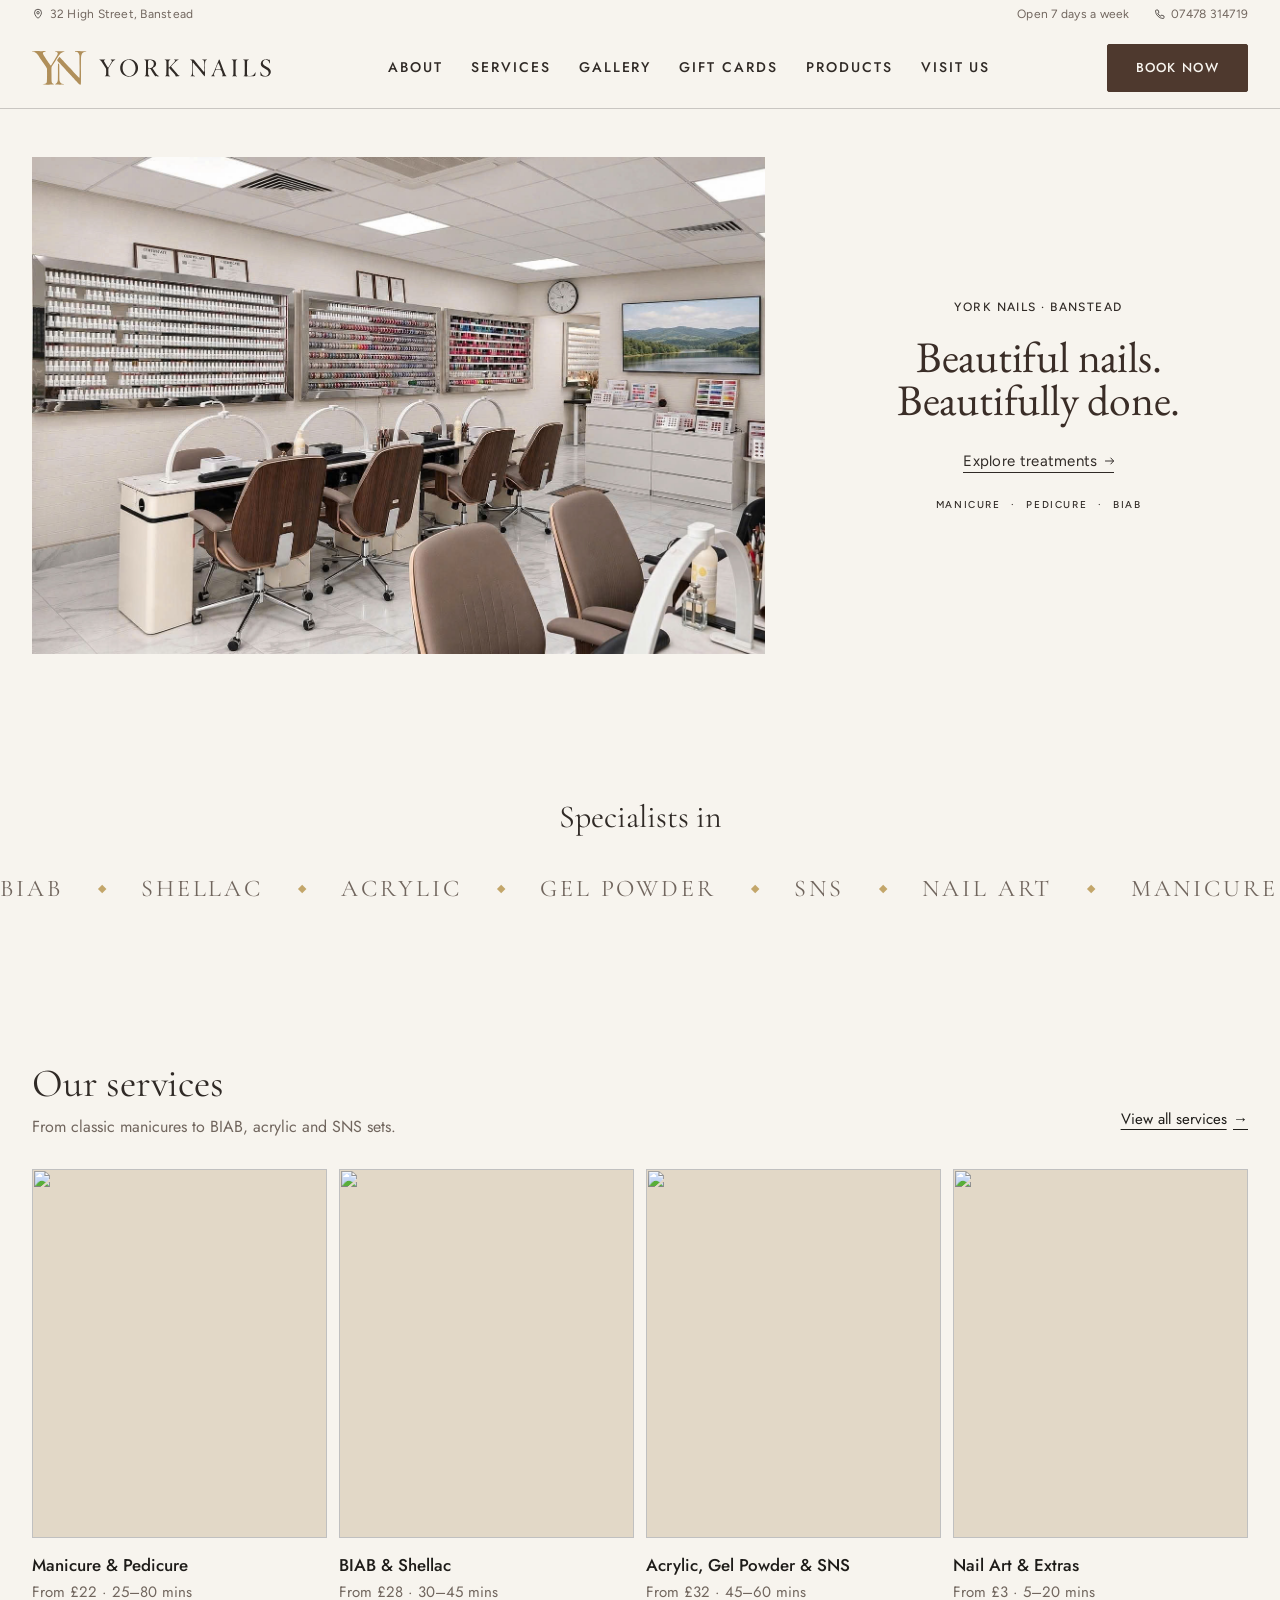
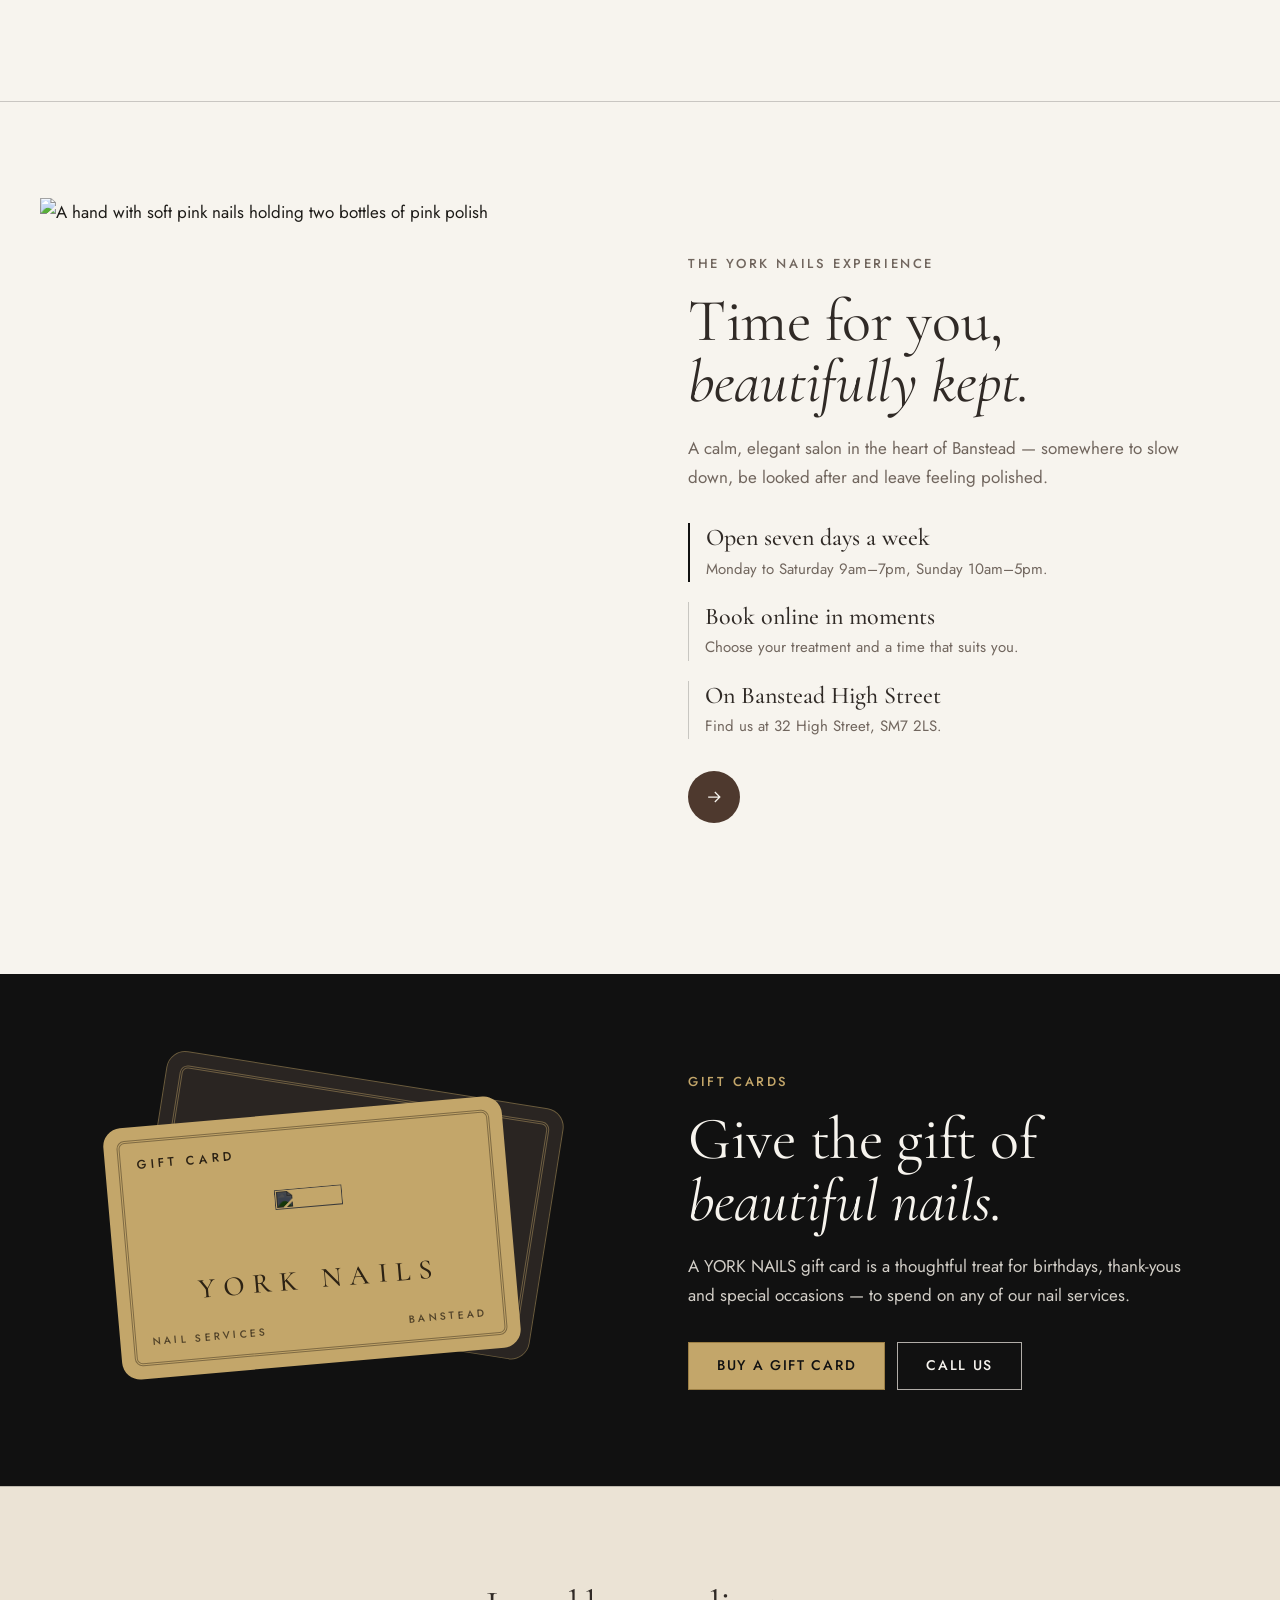
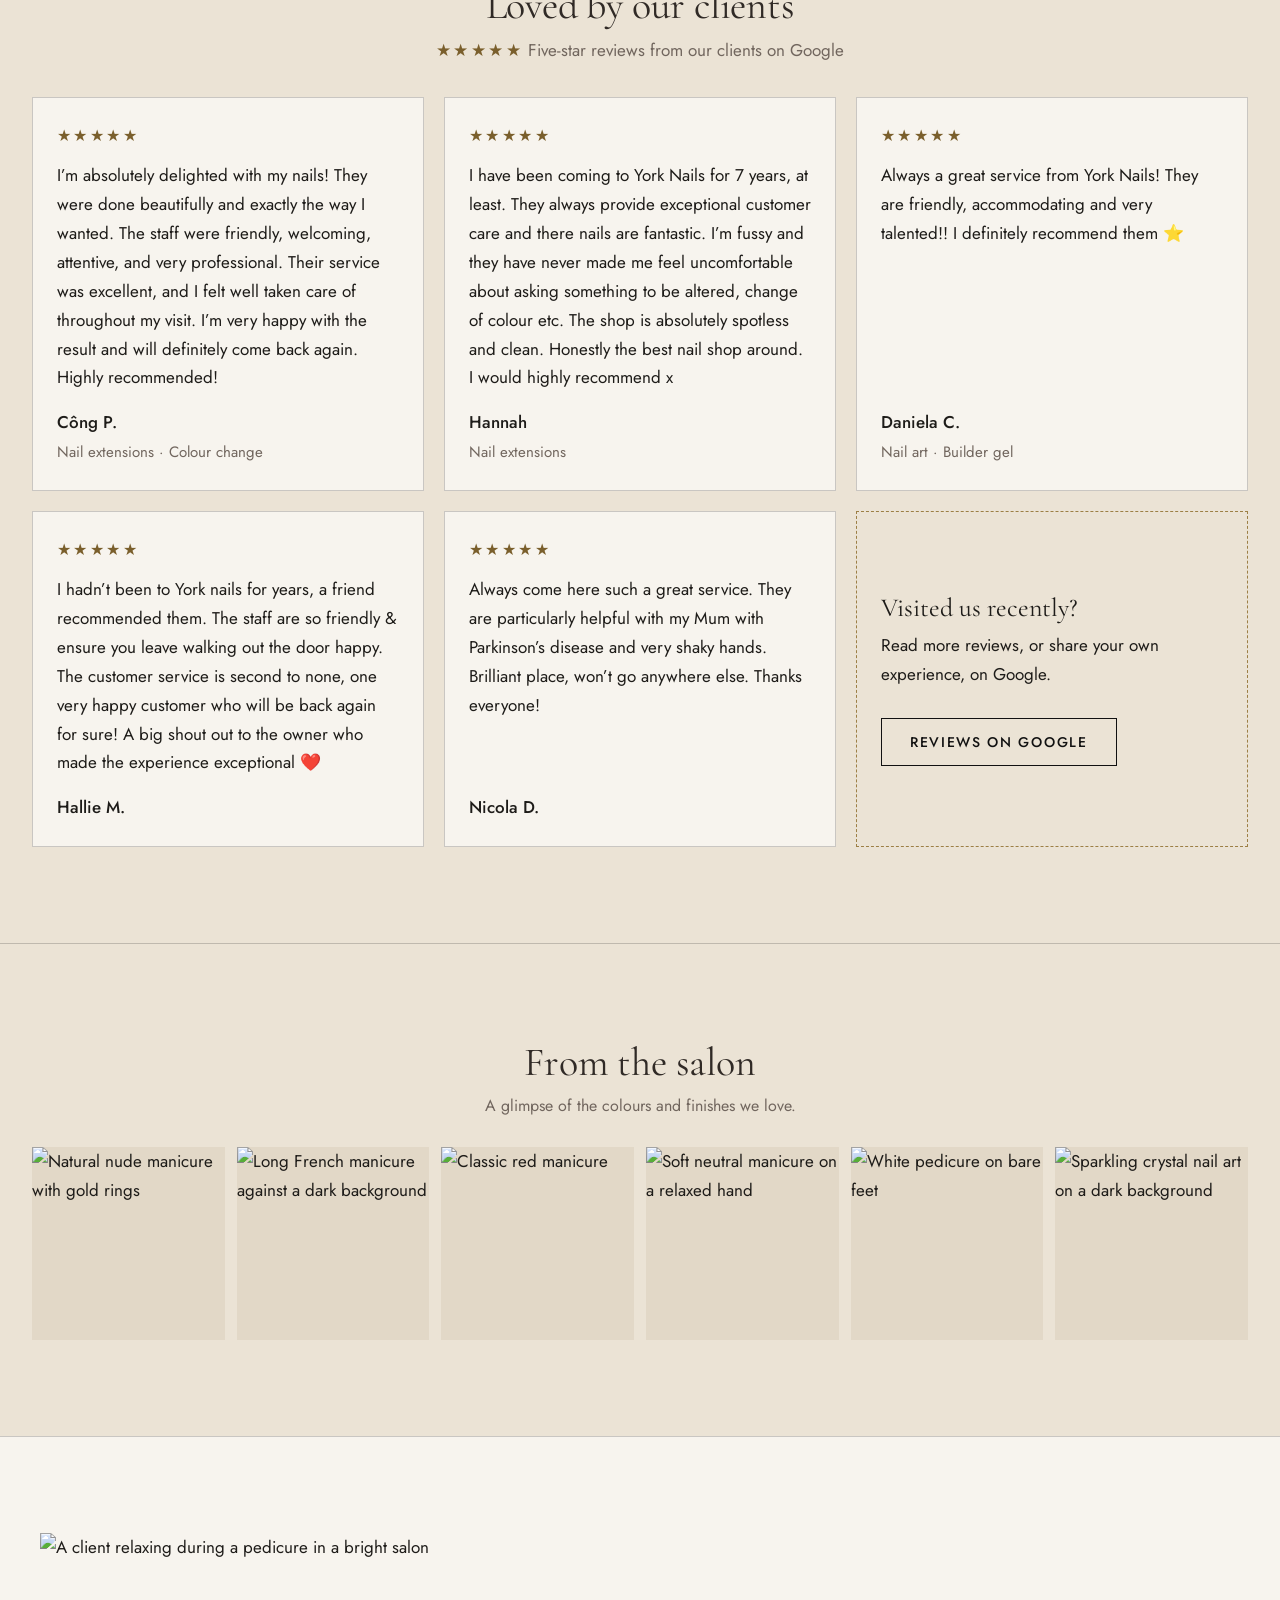
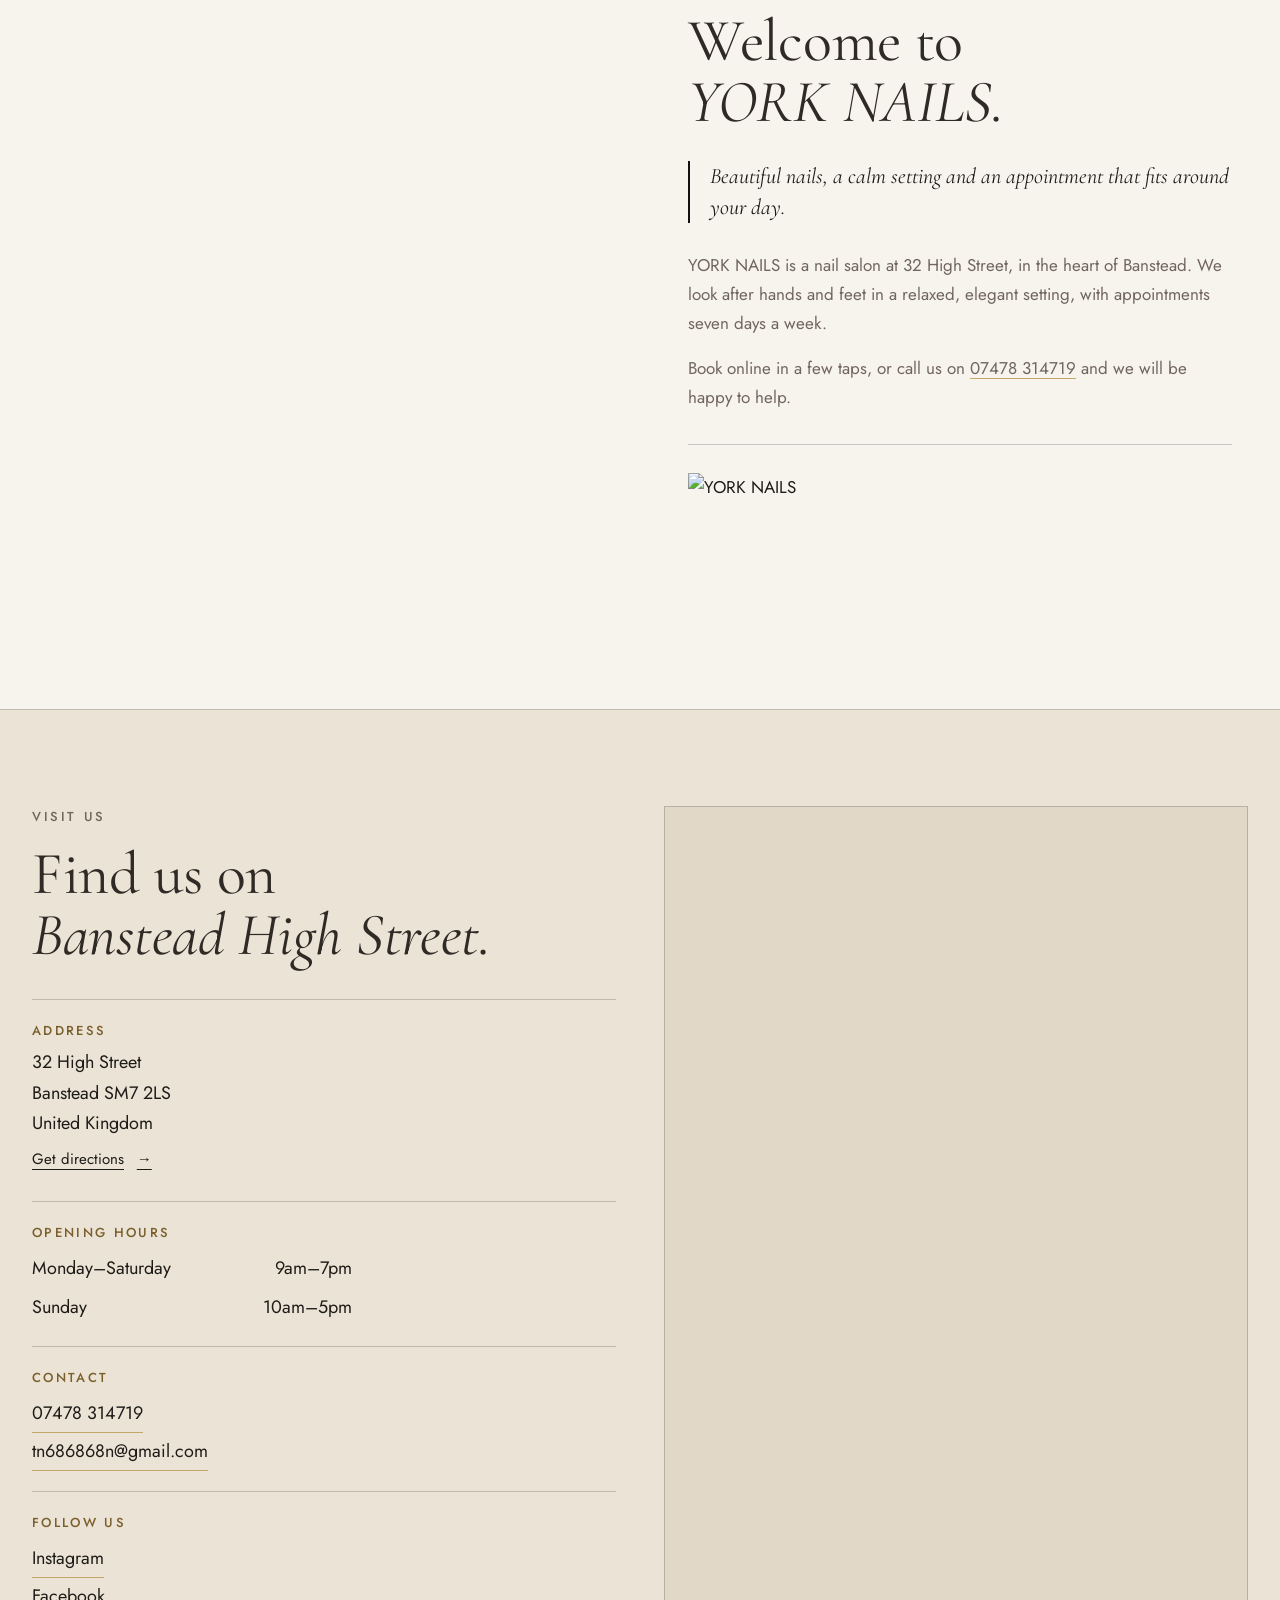
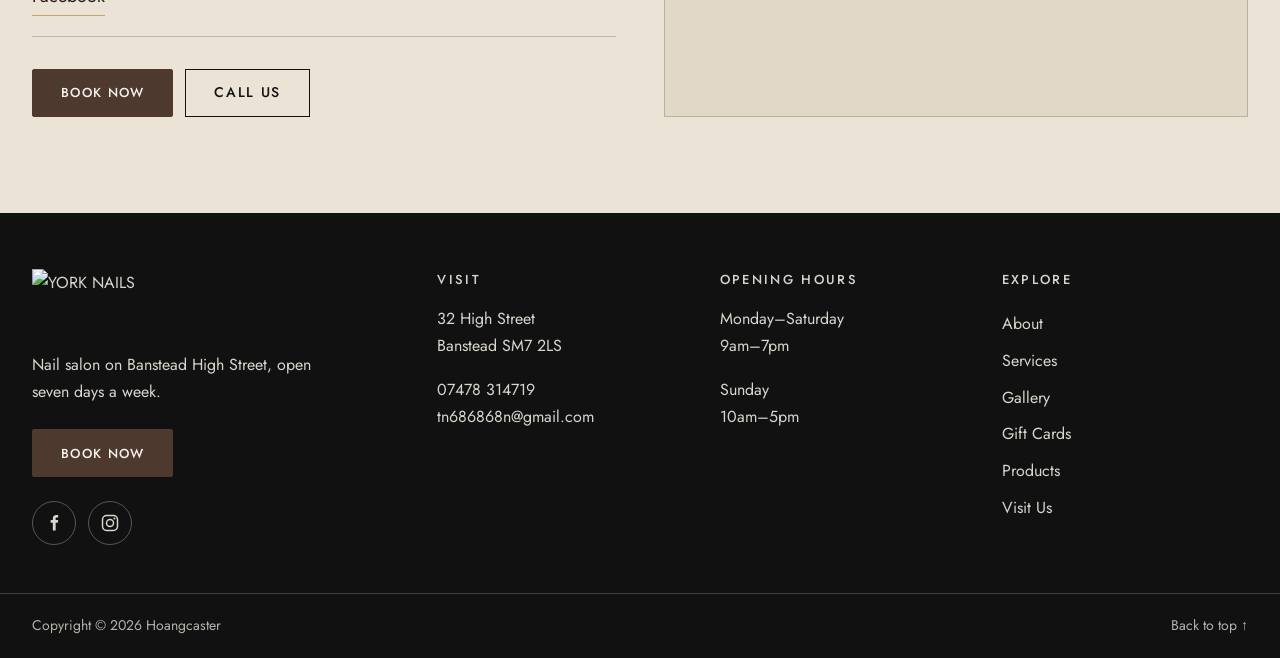
==== commit 39e6a950: "Match phone header and hero to the client's approved mock-up - Horizontal logo lock-up (YN left, YOR" ====
--- a/index.html
+++ b/index.html
@@ -25,7 +25,7 @@
 
   <link rel="preconnect" href="https://fonts.googleapis.com">
   <link rel="preconnect" href="https://fonts.gstatic.com" crossorigin>
-  <link rel="stylesheet" href="https://fonts.googleapis.com/css2?family=Cormorant+Garamond:ital,wght@0,400;0,500;1,400;1,500&family=Jost:wght@300;400;500&display=swap">
+  <link rel="stylesheet" href="https://fonts.googleapis.com/css2?family=Cormorant+Garamond:ital,wght@0,400;0,500;1,400;1,500&family=EB+Garamond:wght@400;500&family=Figtree:wght@400;500&family=Jost:wght@300;400;500&display=swap">
   <link rel="stylesheet" href="css/styles.css">
 
   <script type="application/ld+json">
@@ -82,7 +82,7 @@
       </button>
 
       <a class="brand" href="#top" aria-label="YORK NAILS, back to top">
-        <span class="brand__logo"><img src="assets/logo/york-nails-logo-original.jpg" alt="" width="1284" height="722"></span>
+        <span class="brand__logo"><img src="assets/logo/york-nails-logo-horizontal.svg" alt="" width="526" height="72"></span>
       </a>
 
       <nav class="nav" aria-label="Main">
@@ -126,11 +126,12 @@
       <div class="hero__inner">
         <a class="hero__book" href="https://www.fresha.com/vi/a/york-nails-banstead-32-high-street-cuy1csvs/booking?sl=38qdn16z8&amp;pId=3014288&amp;configToken=38qdn16z8" target="_blank" rel="noopener">Book an appointment<span class="visually-hidden"> (opens in a new tab)</span></a>
         <!-- Client's original photo file, unedited. Shown whole at its own aspect ratio: no crop, no overlay. -->
-        <img class="hero__img" src="assets/images/1793807291975_7990155507416141333_g6838048676348541202_4fa96588000d1f2a029875f8940ac0e2.jpg" alt="Inside YORK NAILS: manicure stations and marble floor" width="1536" height="2048" fetchpriority="high">
+        <img class="hero__img" src="assets/images/york-nails-salon.jpg" alt="Inside YORK NAILS: manicure stations, polish walls and marble floor" width="1523" height="1033" fetchpriority="high">
         <div class="hero__text">
           <p class="hero__kicker">YORK NAILS &middot; Banstead</p>
           <h1 class="hero__title" id="hero-title">Beautiful nails.<br>Beautifully done.</h1>
-          <a class="hero__explore" href="services.html">Explore treatments <span aria-hidden="true">&rarr;</span></a>
+          <a class="hero__explore" href="services.html">Explore treatments<svg class="hero__arrow" viewBox="0 0 10 8" preserveAspectRatio="none" aria-hidden="true"><path d="M.5 4h9M6.5 1l3 3-3 3"/></svg></a>
+          <p class="hero__tags">Manicure <span aria-hidden="true">&middot;</span> Pedicure <span aria-hidden="true">&middot;</span> BIAB</p>
         </div>
       </div>
     </section>
--- a/css/styles.css
+++ b/css/styles.css
@@ -9,7 +9,7 @@
   --cream-2: #e2d8c7;
   --paper: #f7f4ee;         /* main ivory background (client-approved) */
   --ivory: #f7f4ee;
-  --espresso: #493a32;      /* booking button */
+  --espresso: #4e392e;      /* booking button (matched to the approved mock-up) */
   --heading: #302a26;       /* headings and icons */
   --muted: #71665e;         /* secondary text */
   --gold-hair: rgba(195, 166, 106, .55);
@@ -23,6 +23,8 @@
 
   --serif: "Cormorant Garamond", Garamond, "Times New Roman", serif;
   --sans: "Jost", "Helvetica Neue", Arial, sans-serif;
+  --sans-ui: "Figtree", "Helvetica Neue", Arial, sans-serif;   /* header + hero, per approved mock-up */
+  --serif-hero: "EB Garamond", Garamond, "Times New Roman", serif;
 
   --gutter: 1.25rem;        /* 20px side margins on phones */
   --max: 90rem;
@@ -159,19 +161,25 @@
 
 /* ---------- Top bar ---------- */
 
-.topbar { background: var(--paper); font-size: .75rem; line-height: 1; color: var(--muted); }
+.topbar { background: var(--paper); font-family: var(--sans-ui); font-size: .75rem; line-height: 1; color: var(--muted); }
 .topbar .icon { color: var(--heading); width: .75rem; height: .75rem; }
 .topbar__inner {
   max-width: var(--max); margin-inline: auto;
   padding: 0 var(--gutter);
-  height: 1.75rem;           /* 28px */
+  height: var(--topbar-h, 1.75rem);
   display: flex; align-items: center; justify-content: center; gap: 1rem;
 }
 .topbar__right { display: flex; align-items: center; gap: 1.5rem; }
 .topbar__item { display: inline-flex; align-items: center; gap: .35rem; text-decoration: none; letter-spacing: .02em; }
 a.topbar__item:hover { color: var(--heading); }
 .topbar__today, .topbar__right a { display: none; }
-@media (max-width: 47.99em) { .topbar__item > .icon { display: none; } }
+/* Phone: pin + address centred, as in the approved mock-up. */
+@media (max-width: 47.99em) {
+  .topbar { --topbar-h: 1.75rem; font-size: var(--topbar-fs, .6875rem); color: var(--heading); }
+  .topbar .icon { width: .7rem; height: .7rem; stroke-width: 1.5; }
+  .topbar__item { gap: .3rem; letter-spacing: .03em; }
+  .topbar__right { display: none; }
+}
 
 /* ---------- Header ---------- */
 
@@ -183,14 +191,14 @@
 .header__inner {
   max-width: var(--max); margin-inline: auto;
   padding: 0 var(--gutter);
-  min-height: 4.5rem;        /* 72px; grows to fit the full logo file */
+  min-height: var(--header-h, 4.5rem);
   display: grid;
   grid-template-columns: 2.75rem 1fr 2.75rem;
   align-items: center;
 }
-/* Logo: the client's original JPG shown whole and unedited (1284x722), 190px wide, own ratio. */
+/* Logo: horizontal lock-up (YN monogram left, YORK NAILS right) on the page background. */
 .brand { justify-self: center; display: flex; align-items: center; text-decoration: none; }
-.brand__logo { display: block; width: 11.875rem; }
+.brand__logo { display: block; width: var(--logo-w, 11rem); }
 .brand__logo img { display: block; width: 100%; height: auto; }
 
 .nav, .header__book { display: none; }
@@ -202,7 +210,7 @@
 }
 .header__call { color: var(--heading); margin-right: -.6rem; }
 /* 22px icons; stroke scaled so it renders 1.5px, matching the menu bars. */
-.header__call .icon { width: 1.375rem; height: 1.375rem; stroke-width: 1.64; }
+.header__call .icon { width: var(--icon, 1.375rem); height: var(--icon, 1.375rem); stroke-width: 1.25; }
 
 .menu-toggle {
   width: 2.75rem; height: 2.75rem;
@@ -211,16 +219,16 @@
   border: 0; background: transparent; color: var(--heading); cursor: pointer;
 }
 .menu-toggle__bars, .menu-toggle__bars::before, .menu-toggle__bars::after {
-  display: block; width: 1.375rem; height: 1.5px; background: currentColor;
+  display: block; width: var(--burger-w, 1.375rem); height: 1px; background: currentColor;
   transition: transform .3s var(--ease), background-color .2s;
 }
 .menu-toggle__bars { position: relative; }
 .menu-toggle__bars::before, .menu-toggle__bars::after { content: ""; position: absolute; left: 0; }
-.menu-toggle__bars::before { top: -6px; }
-.menu-toggle__bars::after { top: 6px; }
+.menu-toggle__bars::before { top: -5px; }
+.menu-toggle__bars::after { top: 5px; }
 .menu-toggle[aria-expanded="true"] .menu-toggle__bars { background: transparent; }
-.menu-toggle[aria-expanded="true"] .menu-toggle__bars::before { transform: translateY(6px) rotate(45deg); }
-.menu-toggle[aria-expanded="true"] .menu-toggle__bars::after { transform: translateY(-6px) rotate(-45deg); }
+.menu-toggle[aria-expanded="true"] .menu-toggle__bars::before { transform: translateY(5px) rotate(45deg); }
+.menu-toggle[aria-expanded="true"] .menu-toggle__bars::after { transform: translateY(-5px) rotate(-45deg); }
 
 /* Mobile: full-width booking bar (services/products pages) */
 .header__bookbar {
@@ -255,38 +263,52 @@
 /* ---------- Hero ---------- */
 /* Flat colours only: no gradients, shadows or overlays. The photo is shown whole. */
 
-.hero { padding: .5rem var(--gutter) clamp(3rem, 8vw, 5rem); background: var(--paper); }
+.hero { padding: var(--hero-pt, .25rem) var(--gutter) clamp(3rem, 8vw, 5rem); background: var(--paper); }
 .hero__inner { max-width: 44rem; margin-inline: auto; }
 .hero__book {
   display: flex; align-items: center; justify-content: center;
-  height: 3rem;              /* 48px */
-  margin-bottom: 1.25rem;    /* 20px to the photo */
+  height: var(--book-h, 2.25rem);
+  margin-bottom: var(--book-gap, 1.125rem);
   background: var(--espresso); color: var(--paper);
-  border-radius: 2px;
-  font-family: var(--sans); font-size: .8125rem; font-weight: 500; line-height: 1;
-  letter-spacing: .1em; text-transform: uppercase; text-decoration: none;
+  border-radius: 1px;
+  font-family: var(--sans-ui); font-size: var(--book-fs, .6875rem); font-weight: 500; line-height: 1;
+  letter-spacing: var(--book-ls, .14em); text-transform: uppercase; text-decoration: none;
+  padding-left: var(--book-ls, .14em);   /* optically centre tracked caps */
   transition: background-color .25s var(--ease);
 }
 .hero__book:hover { background: #3a2e28; }
-.hero__img { display: block; width: 100%; height: auto; }
-.hero__text { margin-top: 2rem; text-align: center; }
+.hero__img {               /* client's chosen photo, shown whole at its own ratio */
+  display: block; width: 100%; height: auto;
+}
+.hero__text { margin-top: var(--kicker-gap, 1.5rem); text-align: center; }
 .hero__kicker {
-  margin: 0 0 1rem;
-  font-family: var(--sans); font-size: .6875rem; font-weight: 500; line-height: 1.4;
-  letter-spacing: .2em; text-transform: uppercase; color: var(--muted);
+  margin: 0 0 var(--title-gap, 1rem);
+  font-family: var(--sans-ui); font-size: var(--kicker-fs, .6875rem); font-weight: 500; line-height: 1.2;
+  letter-spacing: var(--kicker-ls, .12em); text-transform: uppercase; color: var(--heading);
 }
 .hero__title {
   margin: 0;
-  font-family: var(--serif); font-weight: 400; font-style: normal;
-  font-size: 2rem; line-height: 1.2; letter-spacing: 0;
-  color: var(--heading);
+  font-family: var(--serif-hero); font-weight: var(--title-w, 400); font-style: normal;
+  font-size: var(--title-fs, 1.875rem); line-height: var(--title-lh, 1); letter-spacing: -.005em;
+  color: #3a2d27;          /* warm espresso-brown, as in the mock-up */
 }
 .hero__explore {
-  display: inline-block; margin-top: 1.25rem; padding-block: .25rem;   /* 24px to the text */
-  font-family: var(--sans); font-size: .875rem; line-height: 1.4; letter-spacing: .02em;
+  display: inline-block; margin-top: var(--explore-gap, 1rem); padding-bottom: 3px;
+  border-bottom: 1px solid currentColor;
+  font-family: var(--sans-ui); font-size: var(--explore-fs, .8125rem); line-height: 1; letter-spacing: .02em;
   color: var(--heading); text-decoration: none;
 }
-.hero__explore:hover { text-decoration: underline; text-underline-offset: .3em; text-decoration-thickness: 1px; }
+.hero__explore:hover { color: var(--espresso); }
+.hero__arrow {
+  display: inline-block; width: .5625rem; height: .5rem; margin-left: .45rem; vertical-align: .05em;
+  fill: none; stroke: currentColor; stroke-width: 1; stroke-linecap: round; stroke-linejoin: round;
+}
+.hero__tags {
+  margin: var(--tags-gap, 1.5rem) 0 0;
+  font-family: var(--sans-ui); font-size: var(--tags-fs, .625rem); font-weight: 500; line-height: 1.2;
+  letter-spacing: var(--tags-ls, .16em); text-transform: uppercase; color: var(--heading);
+  word-spacing: .7em;
+}
 
 /* ---------- Sections ---------- */
 
@@ -611,8 +633,21 @@
 
 /* ---------- Tablet ---------- */
 
+/* Phone header + hero, measured against the approved mock-up at 390px. */
+@media (max-width: 47.99em) {
+  .topbar, .header, .hero { --gutter: 1rem; }
+  :root {
+    --topbar-fs: .59rem; --logo-w: 11.18rem; --burger-w: 1.25rem; --icon: 1.45rem; --header-h: 3.95rem; --hero-pt: .5rem; --title-gap: 1.15rem;
+    --book-h: 2.125rem; --book-fs: .65625rem; --book-ls: .16em;
+    --kicker-gap: 1.35rem; --kicker-fs: .53rem; --kicker-ls: .14em;
+    --title-fs: 1.75rem; --title-w: 400;
+    --explore-gap: 1.175rem; --explore-fs: .71875rem; --tags-gap: 1.25rem; --tags-fs: .4375rem; --tags-ls: .2em;
+  }
+}
+
 @media (min-width: 48em) {
   :root { --gutter: 1.5rem; }
+  .header { --logo-w: 15rem; --header-h: 5rem; }
   .topbar__today, .topbar__right a { display: inline-flex; }
 
   .topbar__inner { justify-content: space-between; }
@@ -630,7 +665,6 @@
   .header__bookbar { display: none; }
   .hero { padding-top: 2.5rem; }
   .hero__book { display: none; }   /* booking button sits in the header from tablet up */
-  .hero__img { max-width: 30rem; margin-inline: auto; }   /* portrait photo: keep it a sensible size */
 
 
   .section-bar__link { display: inline-flex; }
@@ -656,10 +690,9 @@
   .hero { padding-block: 3rem 5rem; }
   .hero__inner {
     max-width: var(--max);
-    display: grid; grid-template-columns: minmax(0, 1fr) minmax(0, 1fr);
+    display: grid; grid-template-columns: minmax(0, 7fr) minmax(0, 4fr);
     gap: clamp(3rem, 5vw, 5rem); align-items: center;
   }
-  .hero__img { max-height: calc(100vh - 12rem); width: auto; max-width: 100%; margin: 0; justify-self: end; }
   .hero__text { margin-top: 0; }
   .hero__kicker { font-size: .75rem; margin-bottom: 1.25rem; }
   .hero__title { font-size: clamp(2.5rem, 3.4vw, 3.25rem); }
